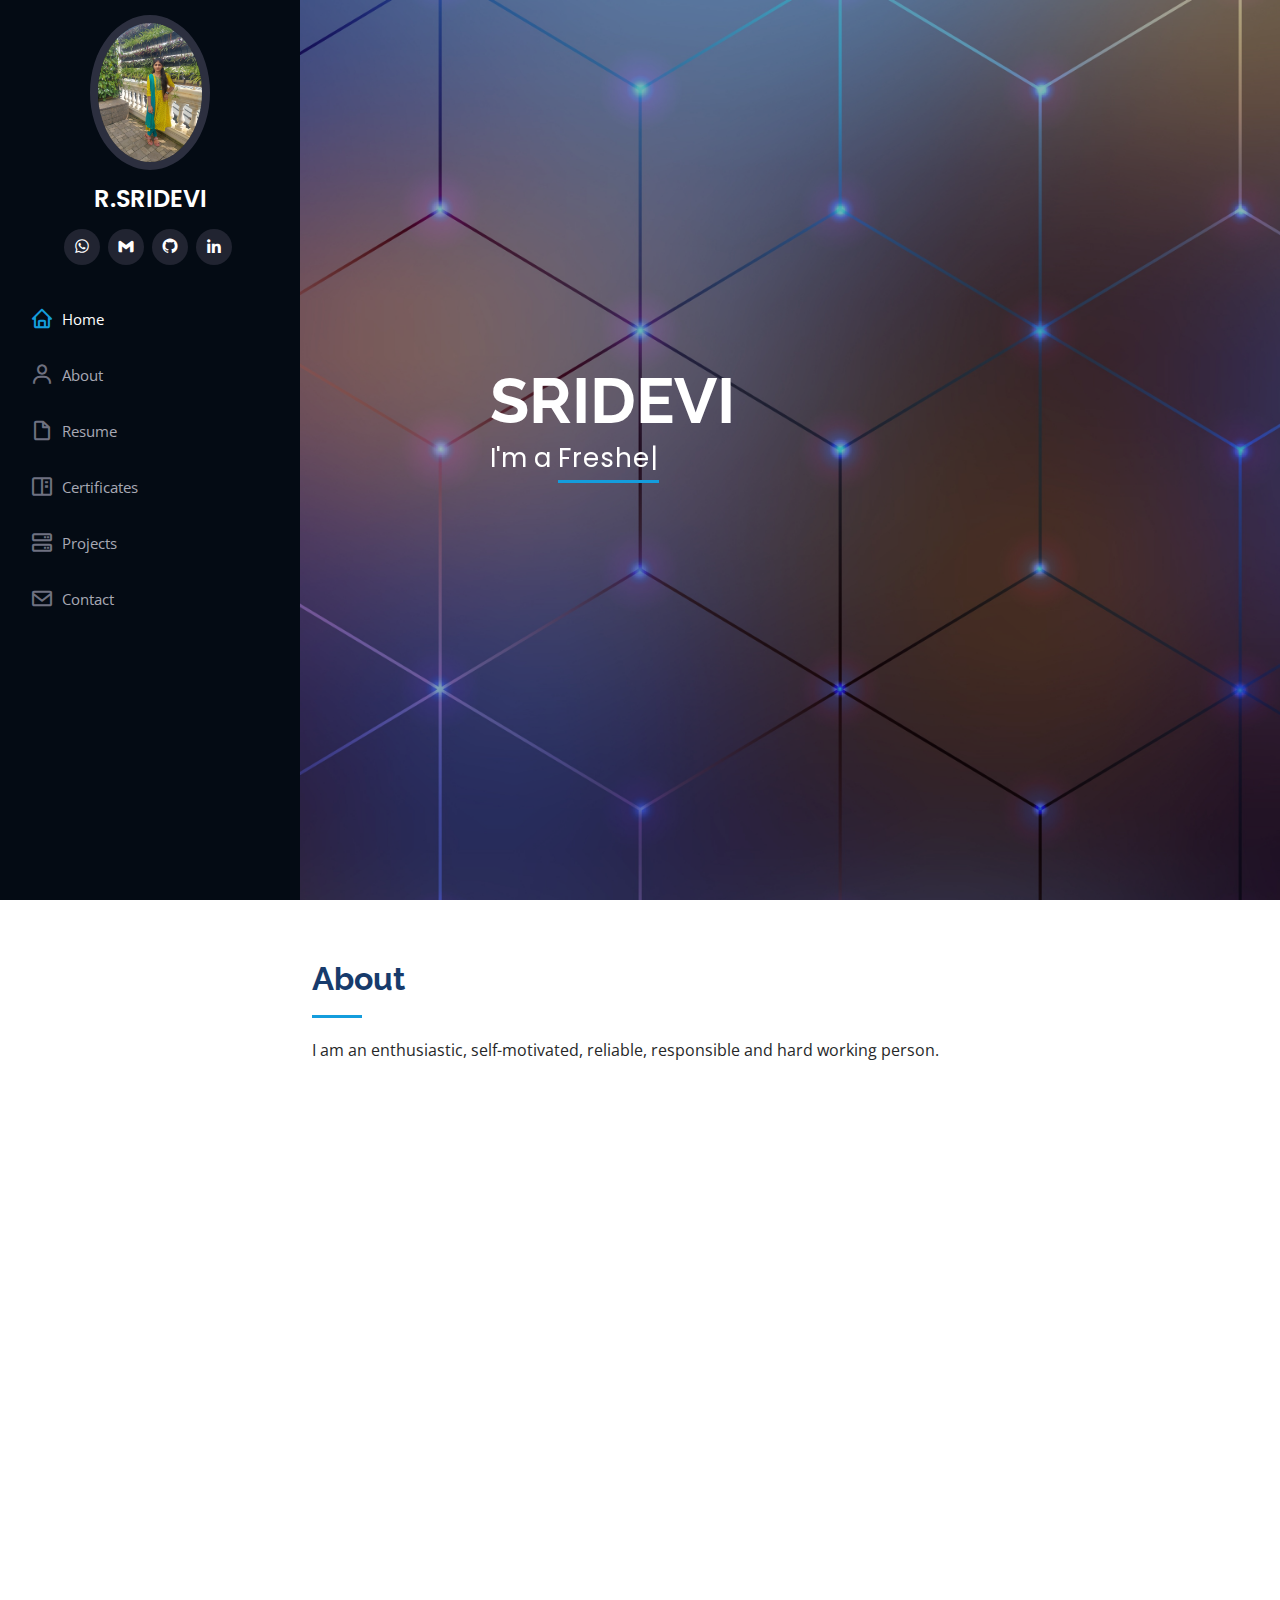
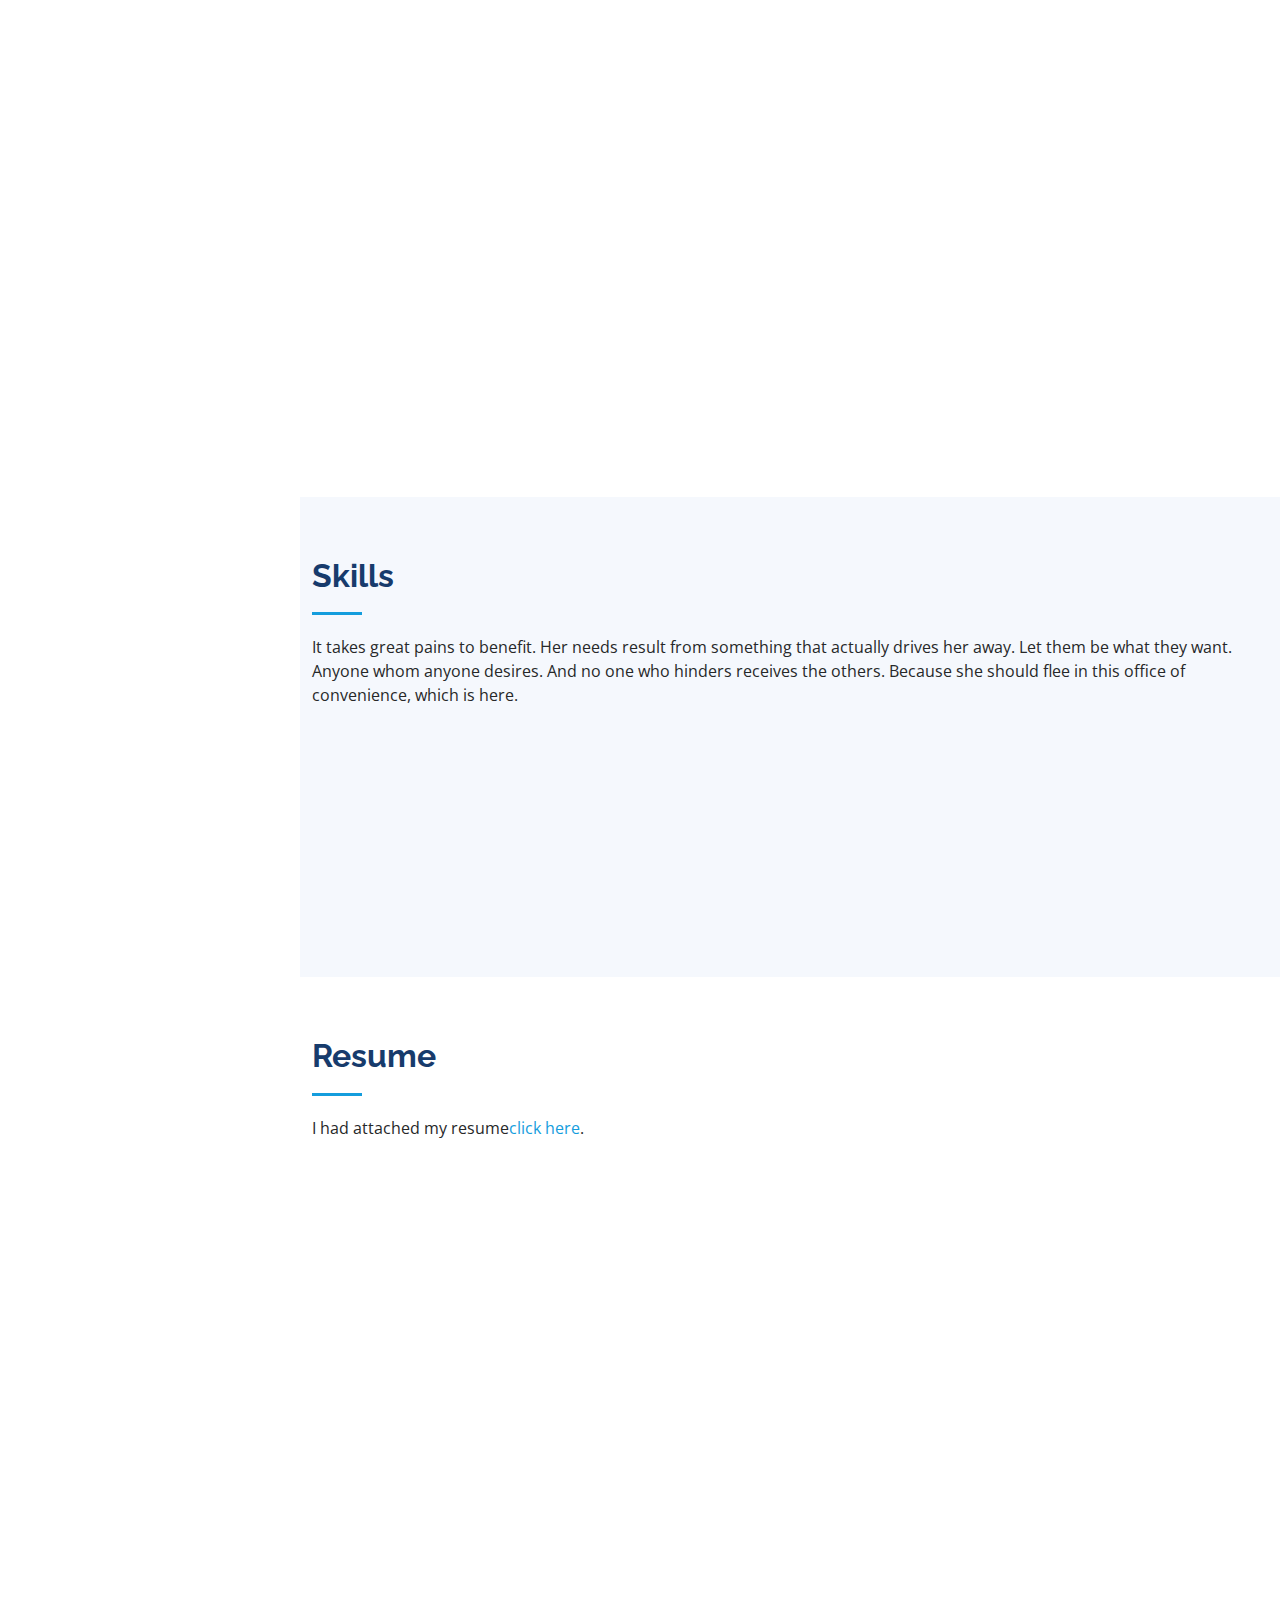
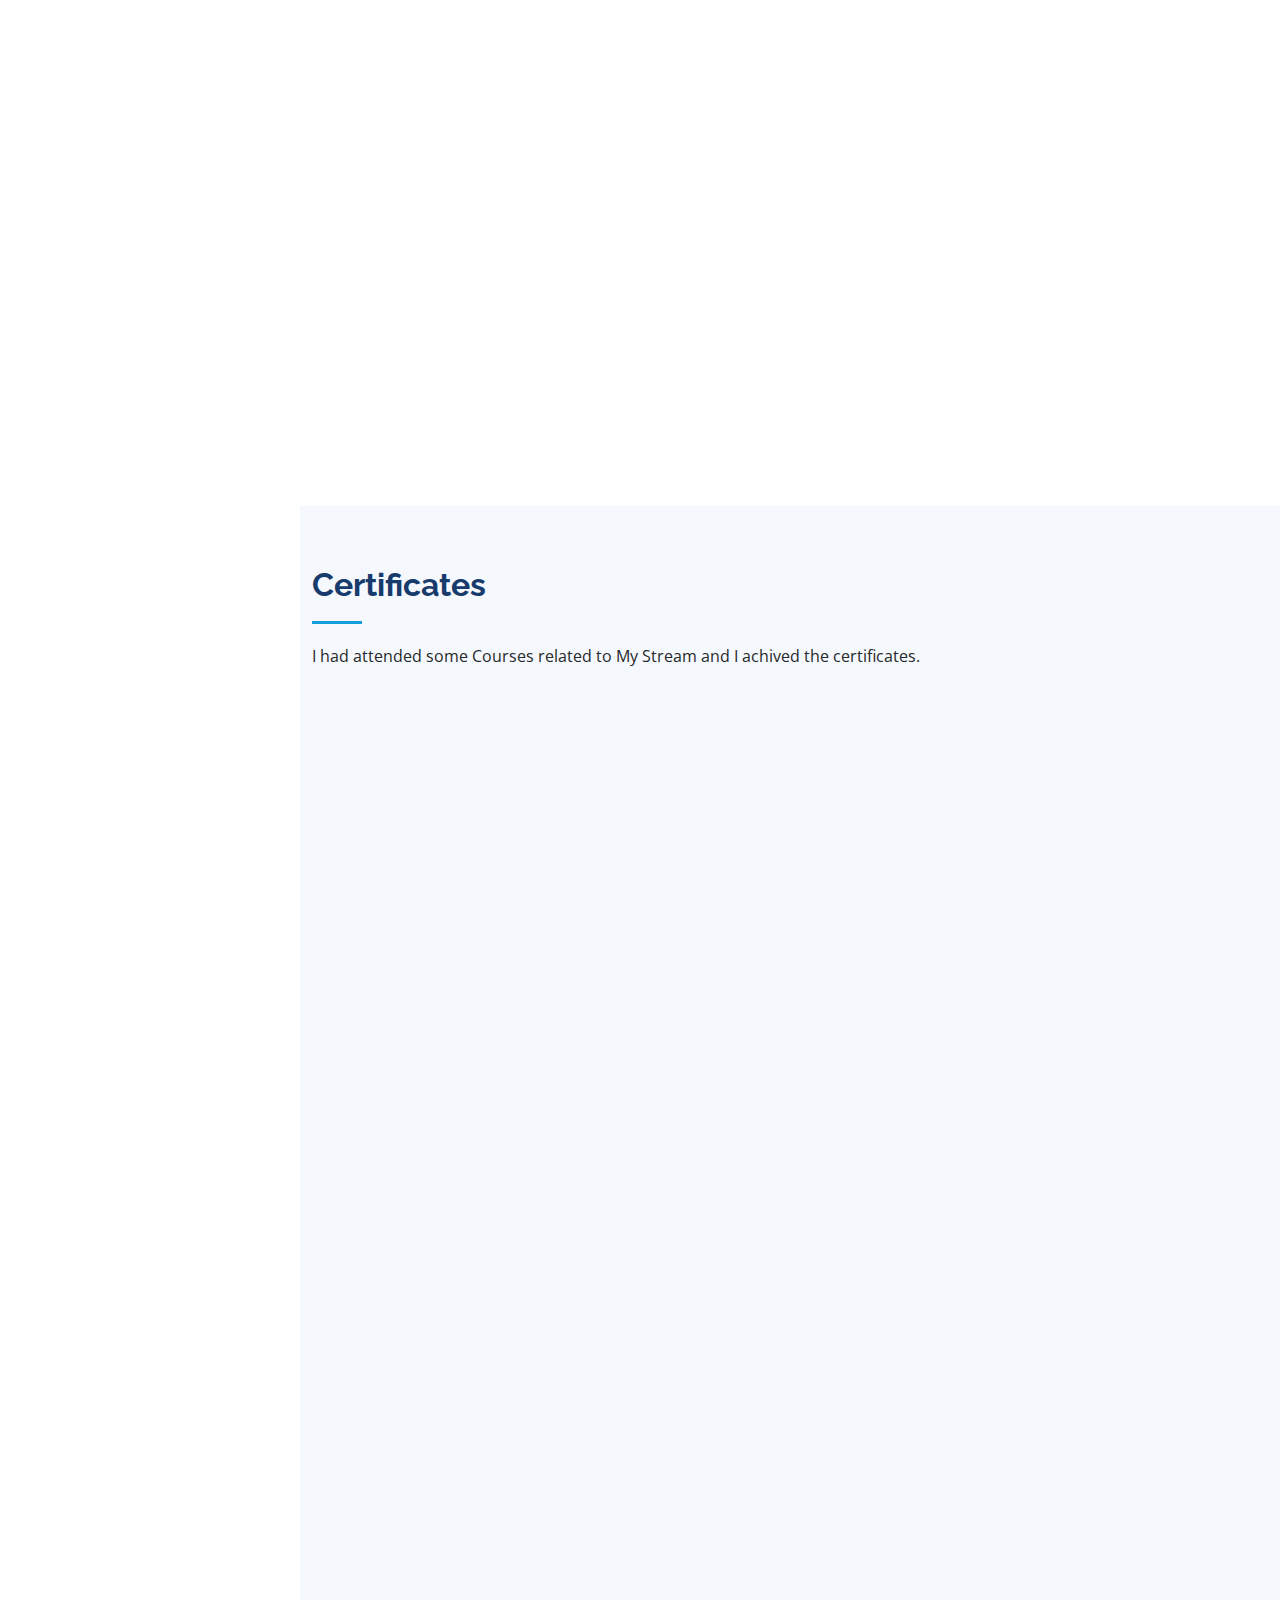
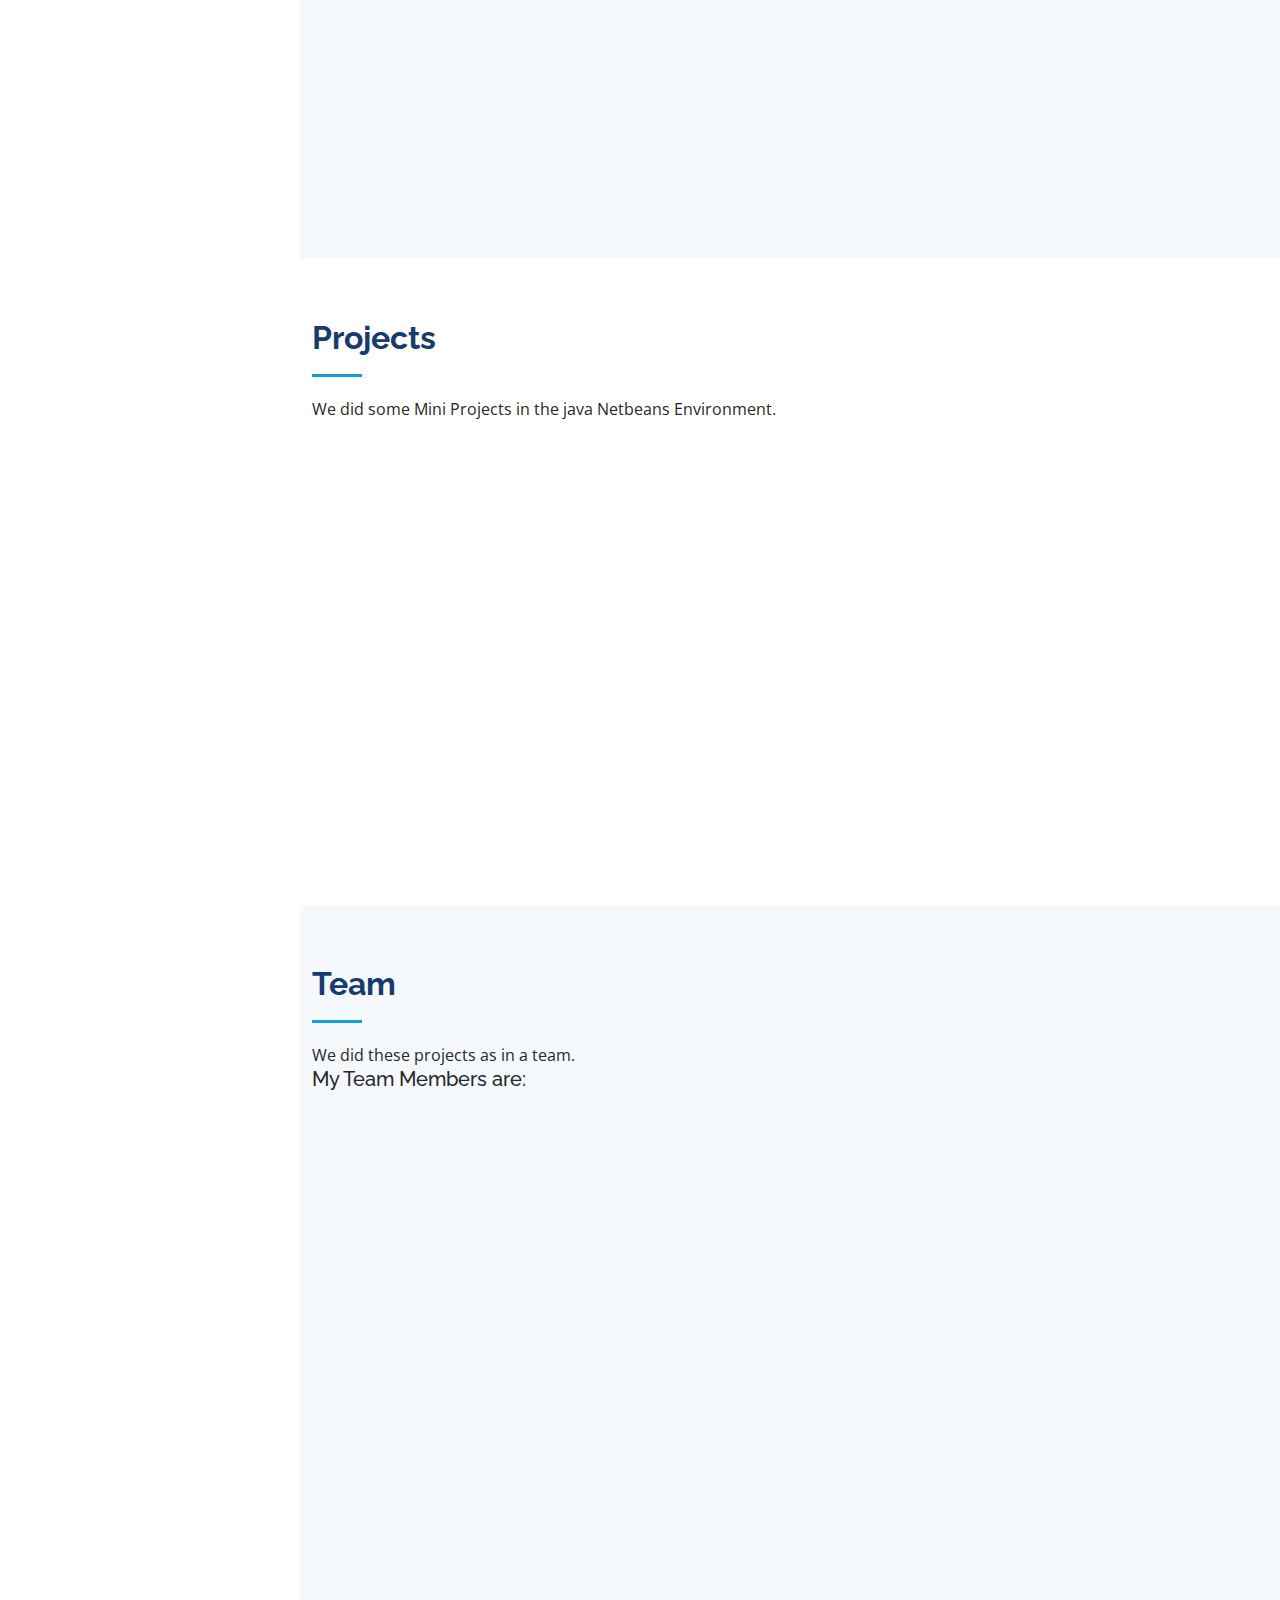
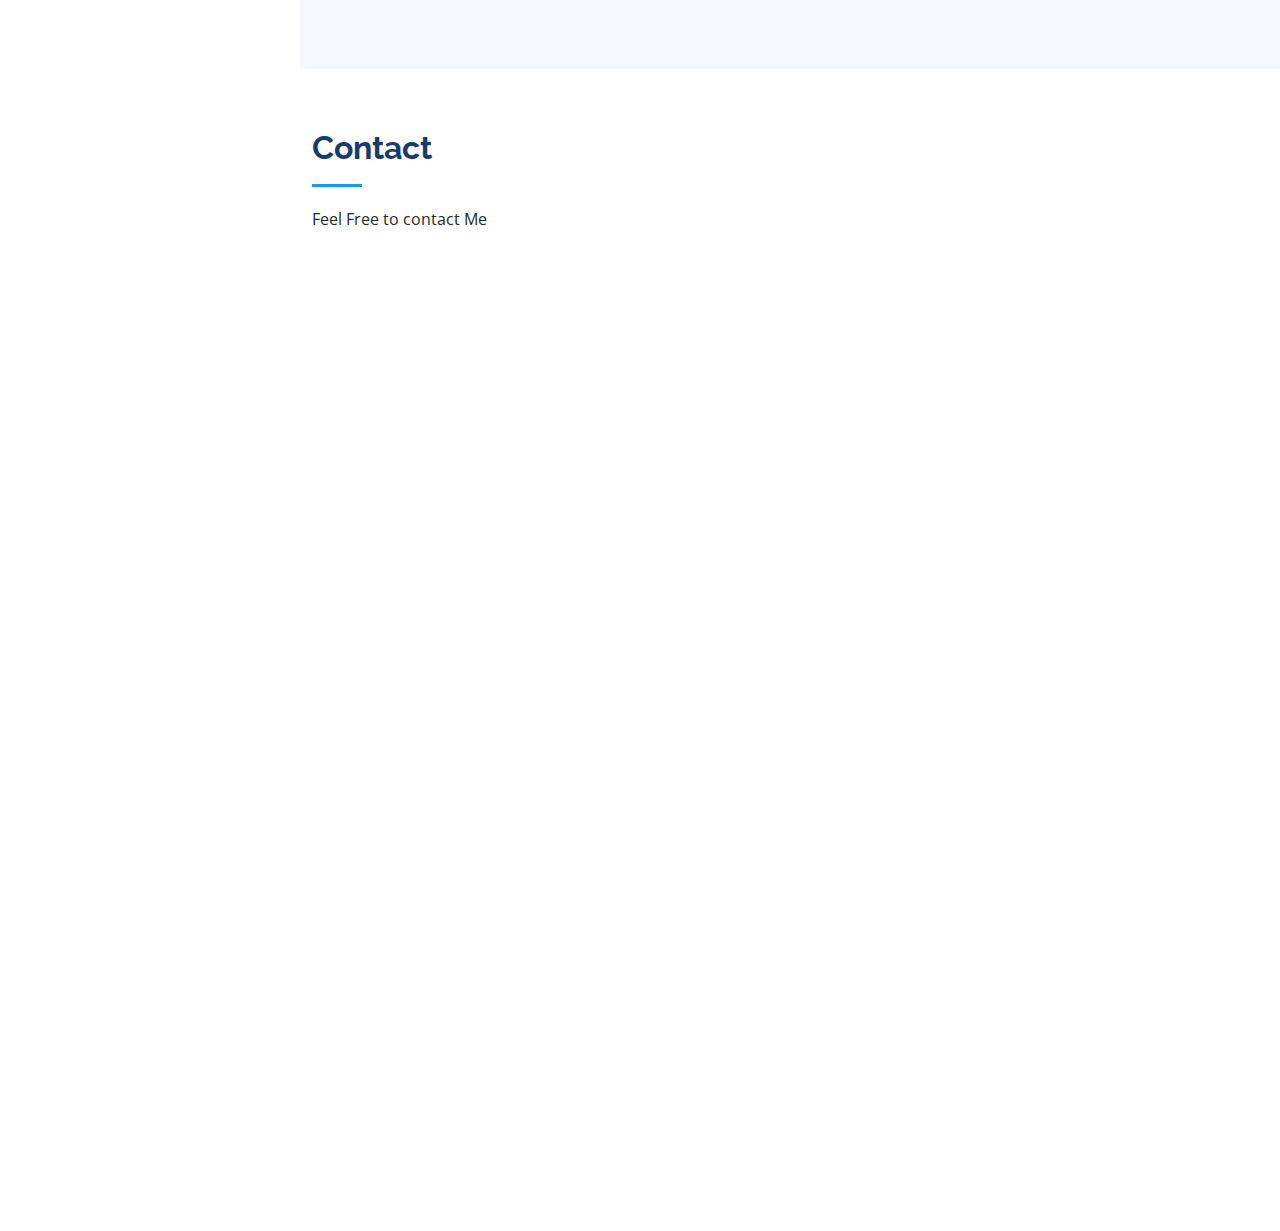
==== index.html @ 0162e62c "Update index.html" ====
<!DOCTYPE html>
<html lang="en">

<head>
  <meta charset="utf-8">
  <meta content="width=device-width, initial-scale=1.0" name="viewport">

  <title>My blog</title>
  <meta content="" name="description">
  <meta content="" name="keywords">

  <!-- Favicons -->
  <link href="img/favicon.jpg" rel="icon">
  <link href="img/apple-touch-icon.png" rel="apple-touch-icon">

  <!-- Google Fonts -->
  <link href="https://fonts.googleapis.com/css?family=Open+Sans:300,300i,400,400i,600,600i,700,700i|Raleway:300,300i,400,400i,500,500i,600,600i,700,700i|Poppins:300,300i,400,400i,500,500i,600,600i,700,700i" rel="stylesheet">

  <!-- Vendor CSS Files -->
  <link href="vendor/aos/aos.css" rel="stylesheet">
  <link href="vendor/bootstrap/css/bootstrap.min.css" rel="stylesheet">
  <link href="vendor/bootstrap-icons/bootstrap-icons.css" rel="stylesheet">
  <link href="vendor/boxicons/css/boxicons.min.css" rel="stylesheet">
  <link href="vendor/glightbox/css/glightbox.min.css" rel="stylesheet">
  <link href="vendor/swiper/swiper-bundle.min.css" rel="stylesheet">

  <!-- Template Main CSS File -->
  <link href="css/style.css" rel="stylesheet">

  <!-- =======================================================
  * Template Name: iPortfolio - v3.10.0
  * Template URL: https://bootstrapmade.com/iportfolio-bootstrap-portfolio-websites-template/
  * Author: BootstrapMade.com
  * License: https://bootstrapmade.com/license/
  ======================================================== -->
</head>

<body>

  <!-- ======= Mobile nav toggle button ======= -->
  <i class="bi bi-list mobile-nav-toggle d-xl-none"></i>

  <!-- ======= Header ======= -->
  <header id="header">
    <div class="d-flex flex-column">

      <div class="profile">
        <img src="img/IMG-20231014-WA0007.jpg" alt="" class="img-fluid rounded-circle">
        <h1 class="text-light"><a href="index.html">R.SRIDEVI</a></h1>
        <div class="social-links mt-3 text-center">
          <a href="https://wa.me/919597859318?text=helllo" class="facebook"><i class="bx bxl-whatsapp"></i></a>
          <a href="https://e-mailer.link/100194665637" class="instagram"><i class="bx bxl-gmail"></i></a>
          <a href="https://github.com/sridevi8502" class="google-plus"><i class="bx bxl-github"></i></a>
          <a href="https://www.linkedin.com/in/sri-devi-34580a1bb" class="linkedin"><i class="bx bxl-linkedin"></i></a>
        </div>
      </div>

      <nav id="navbar" class="nav-menu navbar">
        <ul>
          <li><a href="#hero" class="nav-link scrollto active"><i class="bx bx-home"></i> <span>Home</span></a></li>
          <li><a href="#about" class="nav-link scrollto"><i class="bx bx-user"></i> <span>About</span></a></li>
          <li><a href="#resume" class="nav-link scrollto"><i class="bx bx-file-blank"></i> <span>Resume</span></a></li>
          <li><a href="#portfolio" class="nav-link scrollto"><i class="bx bx-book-content"></i> <span>Certificates</span></a></li>
          <li><a href="#Projects" class="nav-link scrollto"><i class="bx bx-server"></i> <span>Projects</span></a></li>
          <li><a href="#contact" class="nav-link scrollto"><i class="bx bx-envelope"></i> <span>Contact</span></a></li>
        </ul>
      </nav><!-- .nav-menu -->
    </div>
  </header><!-- End Header -->

  <!-- ======= Hero Section ======= -->
  <section id="hero" class="d-flex flex-column justify-content-center align-items-center">
    <div class="hero-container" data-aos="fade-in">
      <h1>SRIDEVI</h1>
      <p>I'm a <span class="typed" data-typed-items =" Fresher"></span></p>
    </div>
  </section><!-- End Hero -->

  <main id="main">

    <!-- ======= About Section ======= -->
    <section id="about" class="about">
      <div class="container">

        <div class="section-title">
          <h2>About</h2>
          <p> I am an enthusiastic, self-motivated, reliable, responsible and hard working person.</p>
        </div>

        <div class="row">
          <div class="col-lg-4" data-aos="fade-right">
            <img src="img/IMG-20231014-WA0007.jpg" class="img-fluid" alt="">
          </div>
          <div class="col-lg-8 pt-4 pt-lg-0 content" data-aos="fade-left">
            <h3>This is Sridevi.</h3>
            <p class="fst-italic">
              My personal details:
            </p>
            <div class="row">
              <div class="col-lg-6">
                <ul>
                  <li><i class="bi bi-chevron-right"></i> <strong>Birthday:</strong> <span>8 May 2002</span></li>
                  <li><i class="bi bi-chevron-right"></i> <strong>Linked in:</strong> <span>https://www.linkedin.com/in/sri-devi-34580a1bb</span></li>
                  <li><i class="bi bi-chevron-right"></i> <strong>Phone:</strong> <span>+91 7904521878</span></li>
                  <li><i class="bi bi-chevron-right"></i> <strong>City:</strong> <span>Thirumangalam,Madurai</span></li>
                </ul>
              </div>
              <div class="col-lg-6">
                <ul>
                  <li><i class="bi bi-chevron-right"></i> <strong>Age:</strong> <span>20</span></li>
                  <li><i class="bi bi-chevron-right"></i> <strong>Degree:</strong> <span>B.tech IT</span></li>
                  <li><i class="bi bi-chevron-right"></i> <strong>Email:</strong> <span>rsridevi2002@gmail.com</span></li>
                  
                </ul>
              </div>
            </div>
          </div>
        </div>

      </div>
    </section><!-- End About Section -->

    <!-- ======= Facts Section ======= -->
    <section id="facts" class="facts">
      <div class="container">

      

        <div class="row no-gutters">

          
          <div class="col-lg-3 col-md-6 d-md-flex align-items-md-stretch" data-aos="fade-up" data-aos-delay="100">
            <div class="count-box">
              <i class="bi bi-journal-richtext"></i>
              <span data-purecounter-start="0" data-purecounter-end="4" data-purecounter-duration="1" class="purecounter"></span>
              <p><strong>Projects</strong> 
		We used Java swing concepts as front end and made database connection using jdbc driver by adding derbyclient jar file to the library folder in this application.</p>
            </div>
          </div>

          <div class="col-lg-3 col-md-6 d-md-flex align-items-md-stretch" data-aos="fade-up" data-aos-delay="200">
            <div class="count-box">
              <i class="bi bi-phone"></i>
              <span data-purecounter-start="0" data-purecounter-end="2" data-purecounter-duration="1" class="purecounter"></span>
              <p><strong>Webinars</strong> I had attended the national level webinar in online platform </p>
            </div>
          </div>

          <div class="col-lg-3 col-md-6 d-md-flex align-items-md-stretch" data-aos="fade-up" data-aos-delay="300">
            <div class="count-box">
              <i class="bi bi-laptop"></i>
              <span data-purecounter-start="0" data-purecounter-end="2" data-purecounter-duration="1" class="purecounter"></span>
              <p><strong>Internship</strong> I had attended two insternship in the Startup companies. </p>
            </div>
          </div>

 <div class="col-lg-3 col-md-6 d-md-flex align-items-md-stretch" data-aos="fade-up" data-aos-delay="300">
            <div class="count-box">
              <i class="bi bi-file"></i>
              <span data-purecounter-start="0" data-purecounter-end="2" data-purecounter-duration="1" class="purecounter"></span>
              <p><strong>value added cources</strong> I had attended two value added courses oon the basis of website development. </p>
            </div>
          </div>

        </div>

      </div>
    </section><!-- End Facts Section -->

    <!-- ======= Skills Section ======= -->
    <section id="skills" class="skills section-bg">
      <div class="container">

        <div class="section-title">
          <h2>Skills</h2>
          <p>It takes great pains to benefit. Her needs result from something that actually drives her away. Let them be what they want. Anyone whom anyone desires. And no one who hinders receives the others. Because she should flee in this office of convenience, which is here.</p>
        </div>

        <div class="row skills-content">

          <div class="col-lg-6" data-aos="fade-up">

            <div class="progress">
              <span class="skill">HTML <i class="val">85%</i></span>
              <div class="progress-bar-wrap">
                <div class="progress-bar" role="progressbar" aria-valuenow="100" aria-valuemin="0" aria-valuemax="100"></div>
              </div>
            </div>

            <div class="progress">
              <span class="skill">CSS <i class="val">80%</i></span>
              <div class="progress-bar-wrap">
                <div class="progress-bar" role="progressbar" aria-valuenow="90" aria-valuemin="0" aria-valuemax="100"></div>
              </div>
            </div>

            <div class="progress">
              <span class="skill">Java - OOPs <i class="val">75%</i></span>
              <div class="progress-bar-wrap">
                <div class="progress-bar" role="progressbar" aria-valuenow="75" aria-valuemin="0" aria-valuemax="100"></div>
              </div>
            </div>

          </div>

          <div class="col-lg-6" data-aos="fade-up" data-aos-delay="100">

            <div class="progress">
              <span class="skill">c <i class="val">75%</i></span>
              <div class="progress-bar-wrap">
                <div class="progress-bar" role="progressbar" aria-valuenow="80" aria-valuemin="0" aria-valuemax="100"></div>
              </div>
            </div>

            <div class="progress">
              <span class="skill">python <i class="val">80%</i></span>
              <div class="progress-bar-wrap">
                <div class="progress-bar" role="progressbar" aria-valuenow="90" aria-valuemin="0" aria-valuemax="100"></div>
              </div>
            </div>

            <div class="progress">
              <span class="skill">SQL <i class="val">80%</i></span>
              <div class="progress-bar-wrap">
                <div class="progress-bar" role="progressbar" aria-valuenow="55" aria-valuemin="0" aria-valuemax="100"></div>
              </div>
            </div>

          </div>

        </div>

      </div>
    </section><!-- End Skills Section -->

    <!-- ======= Resume Section ======= -->
    <section id="resume" class="resume">
      <div class="container">

        <div class="section-title">
          <h2>Resume</h2>
		<p>I had attached my resume<a href="">click here</a>.</p>
		
        </div>

        <div class="row">
          <div class="col-lg-6" data-aos="fade-up">
            <h3 class="resume-title">Summary</h3>
            <div class="resume-item pb-0">
              <h4>Sridevi</h4>
              <p><em>To enhance my professional skills,capabilities and knowledge in an organization which recognizes the value of hard work and trusts me with responsibilites and challenges.</em></p>
              <ul>
                <li>Thirumangalam,Madurai</li>
                <li>(91) 7904521878</li>
                <li>rsridevi2002@gmail.com</li>
              </ul>
            </div>

            <h3 class="resume-title">Education</h3>
            <div class="resume-item">
              <h4> Bachelor of Technology; Information Technology</h4>
              <h5>2020 - 2024</h5>
              <p><em>Kamaraj College of Engineering and Technology,Near Virudhunagar,Madurai.</em></p>
              <p>CGPA:9.01</p>
            </div>
          
   	  <div class="resume-item">
              <h4> HSC; Biology-Maths</h4>
              <h5>2019 - 2020</h5>
              <p><em>St.Francis.Matriculation.Higher.Secondary.School,Thirumangalam,Madurai.</em></p>
              <p>Scored:65%</p>
            </div>
 	<div class="resume-item">
              <h4> SSLC</h4>
              <h5>2017 - 2018</h5>
              <p><em>St.Francis.Matriculation.Higher.Secondary.School,Thirumangalam,Madurai.</em></p>
              <p>Scored:94%</p>
            </div>
          </div>
          </div>
        </div>

      </div>
    </section><!-- End Resume Section -->

    <!-- ======= Portfolio Section ======= -->
    <section id="portfolio" class="portfolio section-bg">
      <div class="container">

        <div class="section-title">
          <h2>Certificates</h2>
          <p>I had attended some Courses related to My Stream and I achived the certificates. </p>
        </div>

        <div class="row" data-aos="fade-up">
          <div class="col-lg-12 d-flex justify-content-center">
            <ul id="portfolio-flters">
              <li data-filter="*" class="filter-active">All</li>
              <li data-filter=".filter-app">Course</li>
              <li data-filter=".filter-card">Workshop</li>
              <li data-filter=".filter-web">Ebox</li>
            </ul>
          </div>
        </div>

        <div class="row portfolio-container" data-aos="fade-up" data-aos-delay="100">

          <div class="col-lg-4 col-md-6 portfolio-item filter-app">
            <div class="portfolio-wrap">
              <img src="img/portfolio/portfolio-1.jpg" class="img-fluid" alt="">
              <div class="portfolio-links">
                <a href="img/portfolio/portfolio-1.jpg" data-gallery="portfolioGallery" class="portfolio-lightbox" title="App 1"><i class="bx bx-plus"></i></a>
                <a href="portfolio-details.html" title="More Details"><i class="bx bx-link"></i></a>
              </div>
            </div>
          </div>

          <div class="col-lg-4 col-md-6 portfolio-item filter-web">
            <div class="portfolio-wrap">
              <img src="img/portfolio/portfolio-2.jpg" class="img-fluid" alt="">
              <div class="portfolio-links">
                <a href="img/portfolio/portfolio-2.jpg" data-gallery="portfolioGallery" class="portfolio-lightbox" title="Web 3"><i class="bx bx-plus"></i></a>
                <a href="portfolio-details.html" title="More Details"><i class="bx bx-link"></i></a>
              </div>
            </div>
          </div>

          <div class="col-lg-4 col-md-6 portfolio-item filter-app">
            <div class="portfolio-wrap">
              <img src="img/portfolio/portfolio-3.jpg" class="img-fluid" alt="">
              <div class="portfolio-links">
                <a href="img/portfolio/portfolio-3.jpg" data-gallery="portfolioGallery" class="portfolio-lightbox" title="App 2"><i class="bx bx-plus"></i></a>
                <a href="portfolio-details.html" title="More Details"><i class="bx bx-link"></i></a>
              </div>
            </div>
          </div>

          <div class="col-lg-4 col-md-6 portfolio-item filter-card">
            <div class="portfolio-wrap">
              <img src="img/portfolio/portfolio-4.jpg" class="img-fluid" alt="">
              <div class="portfolio-links">
                <a href="img/portfolio/portfolio-4.jpg" data-gallery="portfolioGallery" class="portfolio-lightbox" title="Card 2"><i class="bx bx-plus"></i></a>
                <a href="portfolio-details.html" title="More Details"><i class="bx bx-link"></i></a>
              </div>
            </div>
          </div>

          <div class="col-lg-4 col-md-6 portfolio-item filter-web">
            <div class="portfolio-wrap">
              <img src="img/portfolio/portfolio-5.jpg" class="img-fluid" alt="">
              <div class="portfolio-links">
                <a href="img/portfolio/portfolio-5.jpg" data-gallery="portfolioGallery" class="portfolio-lightbox" title="Web 2"><i class="bx bx-plus"></i></a>
                <a href="portfolio-details.html" title="More Details"><i class="bx bx-link"></i></a>
              </div>
            </div>
          </div>

          <div class="col-lg-4 col-md-6 portfolio-item filter-app">
            <div class="portfolio-wrap">
              <img src="img/portfolio/portfolio-6.jpg" class="img-fluid" alt="">
              <div class="portfolio-links">
                <a href="img/portfolio/portfolio-6.jpg" data-gallery="portfolioGallery" class="portfolio-lightbox" title="App 3"><i class="bx bx-plus"></i></a>
                <a href="portfolio-details.html" title="More Details"><i class="bx bx-link"></i></a>
              </div>
            </div>
          </div>

          <div class="col-lg-4 col-md-6 portfolio-item filter-card">
            <div class="portfolio-wrap">
              <img src="img/portfolio/portfolio-7.jpg" class="img-fluid" alt="">
              <div class="portfolio-links">
                <a href="img/portfolio/portfolio-7.jpg" data-gallery="portfolioGallery" class="portfolio-lightbox" title="Card 1"><i class="bx bx-plus"></i></a>
                <a href="portfolio-details.html" title="More Details"><i class="bx bx-link"></i></a>
              </div>
            </div>
          </div>

          <div class="col-lg-4 col-md-6 portfolio-item filter-card">
            <div class="portfolio-wrap">
              <img src="img/portfolio/portfolio-8.jpg" class="img-fluid" alt="">
              <div class="portfolio-links">
                <a href="img/portfolio/portfolio-8.jpg" data-gallery="portfolioGallery" class="portfolio-lightbox" title="Card 3"><i class="bx bx-plus"></i></a>
                <a href="portfolio-details.html" title="More Details"><i class="bx bx-link"></i></a>
              </div>
            </div>
          </div>

          <div class="col-lg-4 col-md-6 portfolio-item filter-web">
            <div class="portfolio-wrap">
              <img src="img/portfolio/portfolio-9.jpg" class="img-fluid" alt="">
              <div class="portfolio-links">
                <a href="img/portfolio/portfolio-9.jpg" data-gallery="portfolioGallery" class="portfolio-lightbox" title="Web 3"><i class="bx bx-plus"></i></a>
                <a href="portfolio-details.html" title="More Details"><i class="bx bx-link"></i></a>
              </div>
            </div>
          </div>


          <div class="col-lg-4 col-md-6 portfolio-item filter-app">
            <div class="portfolio-wrap">
              <img src="img/portfolio/portfolio-10.png" class="img-fluid" alt="">
              <div class="portfolio-links">
                <a href="img/portfolio/portfolio-4.jpg" data-gallery="portfolioGallery" class="portfolio-lightbox" title="Card 2"><i class="bx bx-plus"></i></a>
                <a href="portfolio-details.html" title="More Details"><i class="bx bx-link"></i></a>
              </div>
            </div>
          </div>

   <div class="col-lg-4 col-md-6 portfolio-item filter-app">
            <div class="portfolio-wrap">
              <img src="img/portfolio/portfolio-11.jpg" class="img-fluid" alt="">
              <div class="portfolio-links">
                <a href="img/portfolio/portfolio-4.jpg" data-gallery="portfolioGallery" class="portfolio-lightbox" title="Card 2"><i class="bx bx-plus"></i></a>
                <a href="portfolio-details.html" title="More Details"><i class="bx bx-link"></i></a>
              </div>
            </div>
          </div>

   <div class="col-lg-4 col-md-6 portfolio-item filter-app">
            <div class="portfolio-wrap">
              <img src="img/portfolio/portfolio-12.jpg" class="img-fluid" alt="">
              <div class="portfolio-links">
                <a href="img/portfolio/portfolio-4.jpg" data-gallery="portfolioGallery" class="portfolio-lightbox" title="Card 2"><i class="bx bx-plus"></i></a>
                <a href="portfolio-details.html" title="More Details"><i class="bx bx-link"></i></a>
              </div>
            </div>
          </div>

        </div>

      </div>
    </section><!-- End Portfolio Section -->

    <!-- ======= Projects Section ======= -->
    <section id="Projects" class="Projects">
      <div class="container">

        <div class="section-title">
          <h2>Projects</h2>
          <p>We did some Mini Projects in the java Netbeans Environment.</p>
        </div>

        <div class="row">
          <div class="col-lg-4 col-md-6 icon-box" data-aos="fade-up">
            <div class="icon"><i class="bi bi-shop
"></i></div>
            <h4 class="title"><a href="">Boutique(online shopping)</a></h4>
            <p class="description">This Project is developed by using Java Swing concepts.Database connection is made using jdbc driver by adding derbyclient jar file to the library folder and the main objective of this project is to purchase clothes from the botique through  online.</p>
          </div>
          <div class="col-lg-4 col-md-6 icon-box" data-aos="fade-up" data-aos-delay="100">
            <div class="icon"><i class="bi bi-laptop"></i></div>
            <h4 class="title"><a href="">Employee Management System Using Java Servlet</a></h4>
            <p class="description">We have made the CRUD Operations in this application which is purely based upon servlet concepts.</p>
          </div>
          <div class="col-lg-4 col-md-6 icon-box" data-aos="fade-up" data-aos-delay="200">
            <div class="icon"><i class="bi bi-laptop"></i></div>
            <h4 class="title"><a href="">E-Book Management System</a></h4>
            <p class="description">We used Java swing concept in this application for the front end and made database connection using jdbc driver by adding derbyclient jar file to the library folder.</p>
          </div>
          <div class="col-lg-4 col-md-6 icon-box" data-aos="fade-up" data-aos-delay="300">
            <div class="icon"><i class="bi bi-joystick"></i></div>
            <h4 class="title"><a href="">Snake game</a></h4>
            <p class="description">We used Java Swing concepts in this application for the front end and animated the game.</p>
          </div>
       
        </div>

      </div>
    </section><!-- End Projects Section -->

    <!-- ======= Testimonials Section ======= -->
    <section id="testimonials" class="testimonials section-bg">
      <div class="container">

        <div class="section-title">
          <h2>Team</h2>
          <p>We did these projects as in a team.</p>
	<h5>My Team Members are:</h5>
        </div>

        <div class="testimonials-slider swiper" data-aos="fade-up" data-aos-delay="100">
          <div class="swiper-wrapper">

            <div class="swiper-slide">
              <div class="testimonial-item" data-aos="fade-up">
              

  
              <p>
                  <i class="bx bxs-quote-alt-left quote-icon-left"></i>
                 She devloped the projects by the idea given by their team mades as requirements.She used the Java netbeans jdk Environment for the development.
                  <i class="bx bxs-quote-alt-right quote-icon-right"></i>
                </p>
                <img src="img/testimonials/testimonials-1.jpg" class="testimonial-img" alt="">
                <h3>Sridevi</h3>
                <h4>Developer</h4>
              </div>
            </div><!-- End testimonial item -->

            <div class="swiper-slide">
              <div class="testimonial-item" data-aos="fade-up" data-aos-delay="100">
                <p>
                  <i class="bx bxs-quote-alt-left quote-icon-left"></i>
                  She organized the project and made slight changes in the project.
                  <i class="bx bxs-quote-alt-right quote-icon-right"></i>
                </p>
                <img src="img/testimonials/testimonials-2.jpg" class="testimonial-img" alt="">
                <h3>Shri Shivane</h3>
                <h4>Organizer</h4>
              </div>
            </div><!-- End testimonial item -->

            <div class="swiper-slide">
              <div class="testimonial-item" data-aos="fade-up" data-aos-delay="200">
                <p>
                  <i class="bx bxs-quote-alt-left quote-icon-left"></i>
              She gave the idea to develop our projects and she collect information which will be more useful in future.
                  <i class="bx bxs-quote-alt-right quote-icon-right"></i>
                </p>
                <img src="img/testimonials/testimonials-3.jpg" class="testimonial-img" alt="">
                <h3>Vidhusha Sri</h3>
                <h4>Designer</h4>
              </div>
            </div><!-- End testimonial item -->

          

      </div>
    </section><!-- End Testimonials Section -->

    <!-- ======= Contact Section ======= -->
    <section id="contact" class="contact">
      <div class="container">

        <div class="section-title">
          <h2>Contact</h2>
          <p>Feel Free to contact Me</p>
        </div>

        <div class="row" data-aos="fade-in">

          <div class="col-lg-5 d-flex align-items-stretch">
            <div class="info">
              <div class="address">
                <i class="bi bi-geo-alt"></i>
                <h4>Location:</h4>
                <p>4/257,Salai amman nagar,Kappalur tolgate,Thirumangalam.625008.</p>
              </div>

              <div class="email">
                <i class="bi bi-envelope"></i>
                <h4>Email:</h4>
                <p>rsridevi2002@gmail.com</p>
              </div>

              <div class="phone">
                <i class="bi bi-phone"></i>
                <h4>Call:</h4>
                <p>+91 7904521878</p>
		  <p>+91 9597859318</p>
              </div>
              <div>
            <iframe src="https://www.google.com/maps/embed?pb=!1m18!1m12!1m3!1d31448.59083488548!2d78.00174050733735!3d9.844164427542642!2m3!1f0!2f0!3f0!3m2!1i1024!2i768!4f13.1!3m3!1m2!1s0x3b00d3621401de31%3A0xb585af9419b4e010!2sToll%20plaza!5e0!3m2!1sen!2sin!4v1673068199608!5m2!1sen!2sin" width="600" height="450" style="border:0;" allowfullscreen="" loading="lazy" referrerpolicy="no-referrer-when-downgrade"></iframe>
          </div>

          </div>

          <div class="col-lg-7 mt-5 mt-lg-0 d-flex align-items-stretch">
            <form action="forms/contact.php" method="post" role="form" class="php-email-form">
              <div class="row">
                <div class="form-group col-md-6">
                  <label for="name">Your Name</label>
                  <input type="text" name="name" class="form-control" id="name" required>
                </div>
                <div class="form-group col-md-6">
                  <label for="name">Your Email</label>
                  <input type="email" class="form-control" name="email" id="email" required>
                </div>
              </div>
              <div class="form-group">
                <label for="name">Subject</label>
                <input type="text" class="form-control" name="subject" id="subject" required>
              </div>
              <div class="form-group">
                <label for="name">Message</label>
                <textarea class="form-control" name="message" rows="10" required></textarea>
              </div>
              <div class="my-3">
                <div class="loading">Loading</div>
                <div class="error-message"></div>
                <div class="sent-message">Your message has been sent. Thank you!</div>
              </div>
              <div class="text-center"><button type="submit">Send Message</button></div>
            </form>
          </div>

        </div>

      </div>
    </section><!-- End Contact Section -->

  </main><!-- End #main -->

   <!-- ======= Footer ======= -->
  <footer id="footer">
   
  </footer><!-- End  Footer -->

  <a href="#" class="back-to-top d-flex align-items-center justify-content-center"><i class="bi bi-arrow-up-short"></i></a>

  <!-- Vendor JS Files -->
  <script src="vendor/purecounter/purecounter_vanilla.js"></script>
  <script src="vendor/aos/aos.js"></script>
  <script src="vendor/bootstrap/js/bootstrap.bundle.min.js"></script>
  <script src="vendor/glightbox/js/glightbox.min.js"></script>
  <script src="vendor/isotope-layout/isotope.pkgd.min.js"></script>
  <script src="vendor/swiper/swiper-bundle.min.js"></script>
  <script src="vendor/typed.js/typed.min.js"></script>
  <script src="vendor/waypoints/noframework.waypoints.js"></script>
  <script src="vendor/php-email-form/validate.js"></script>

  <!-- Template Main JS File -->
  <script src="js/main.js"></script>

</body>

</html>
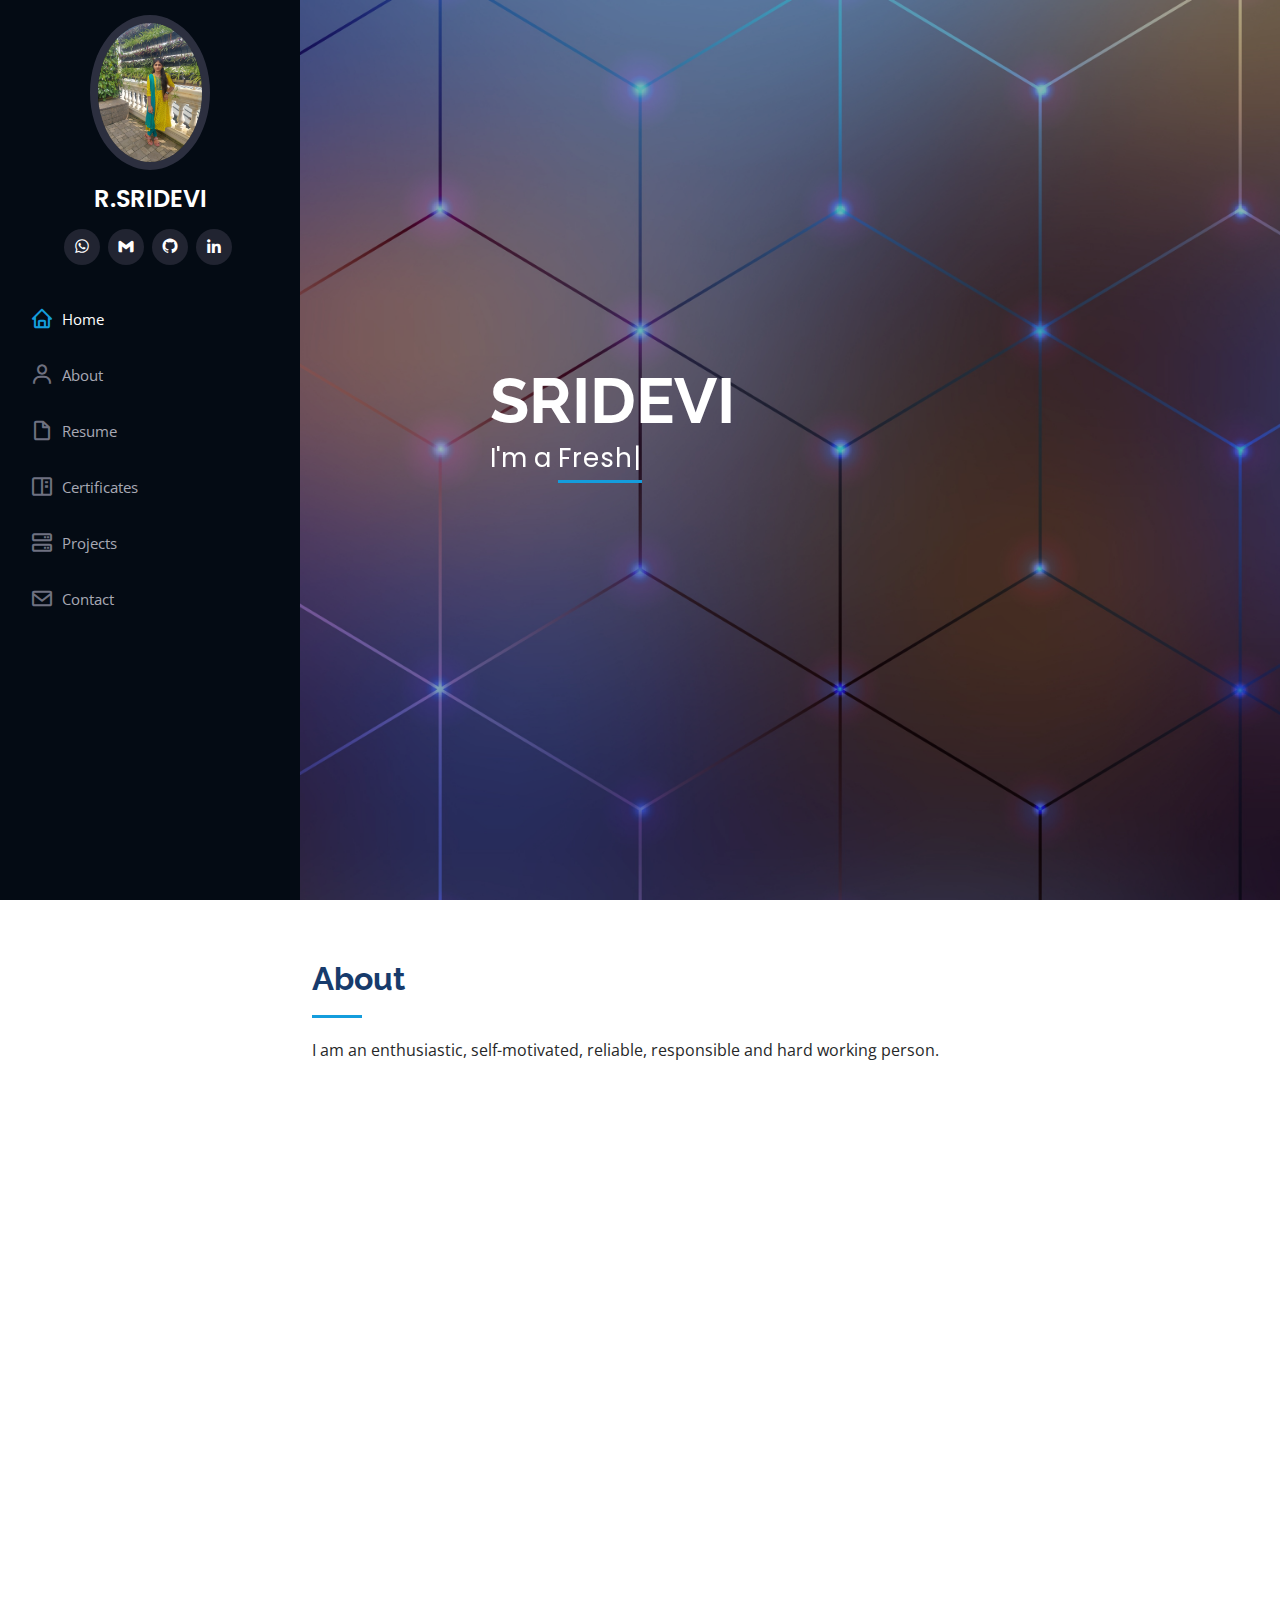
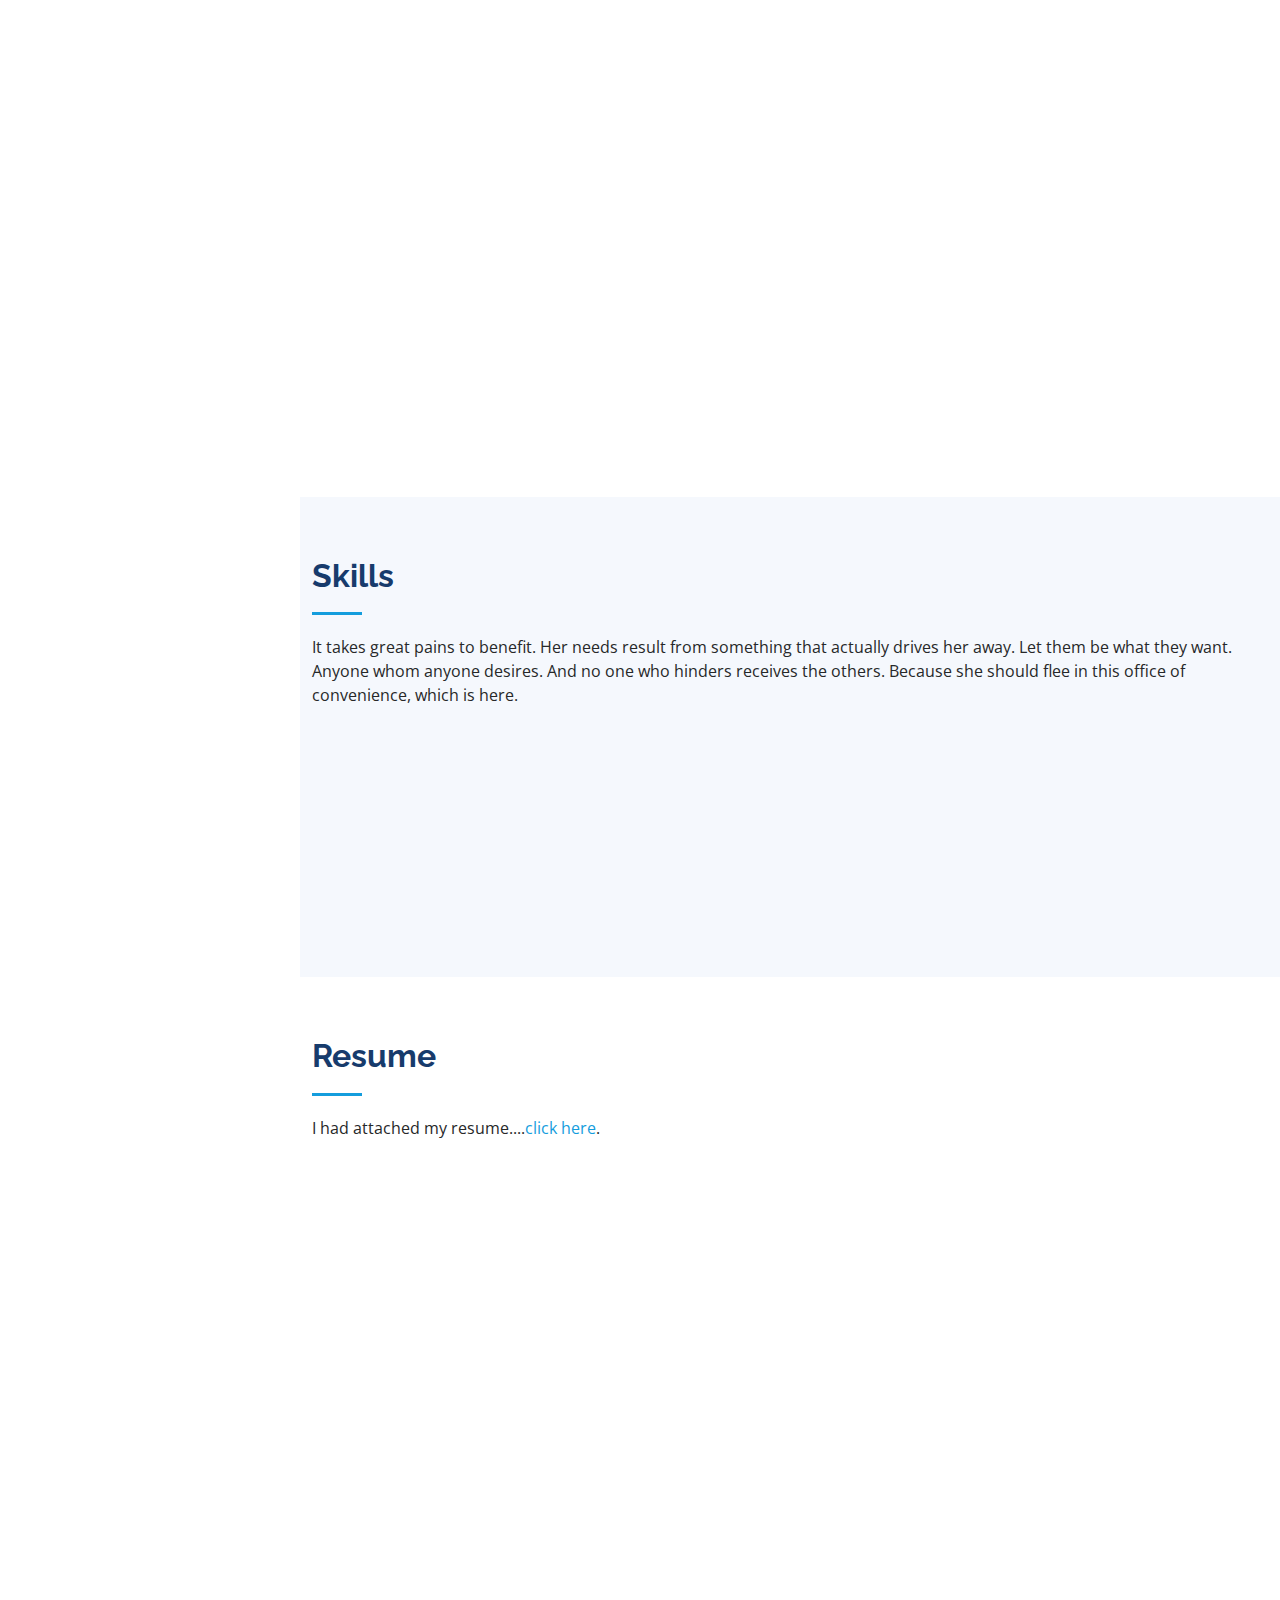
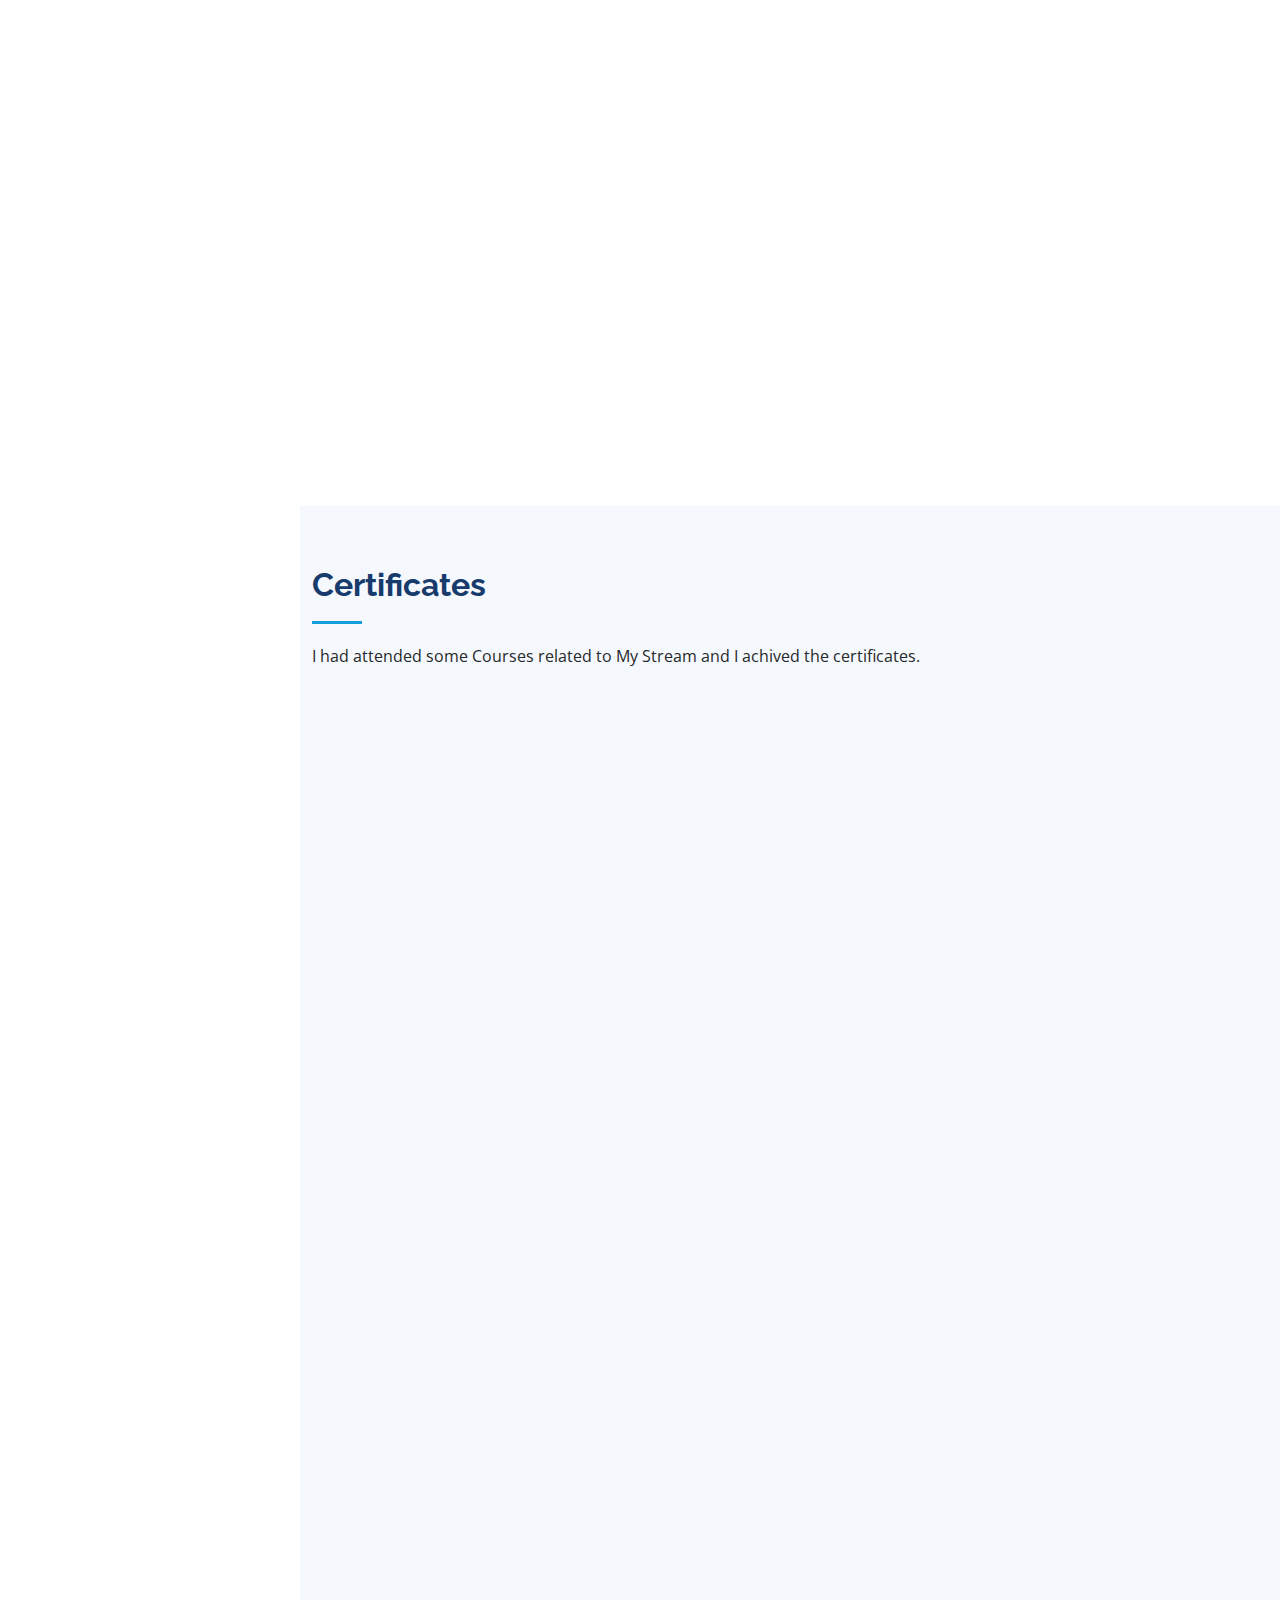
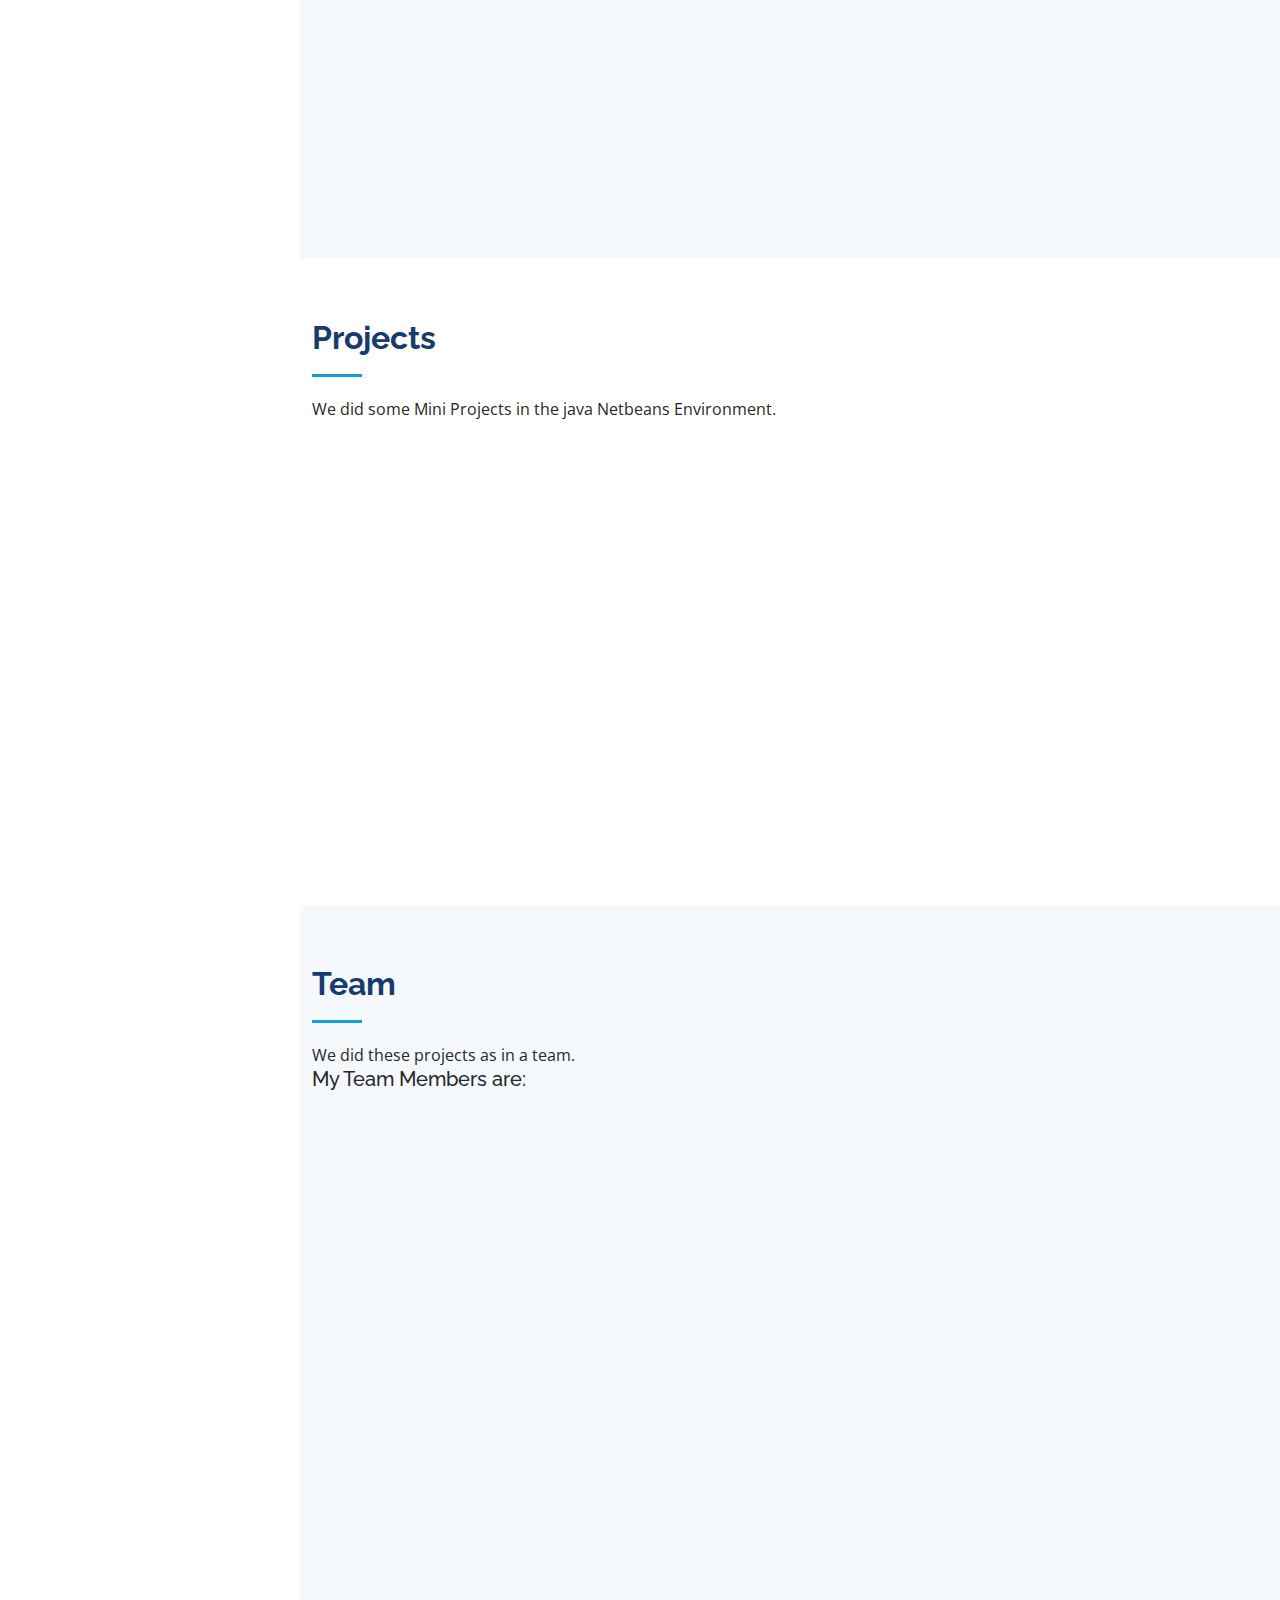
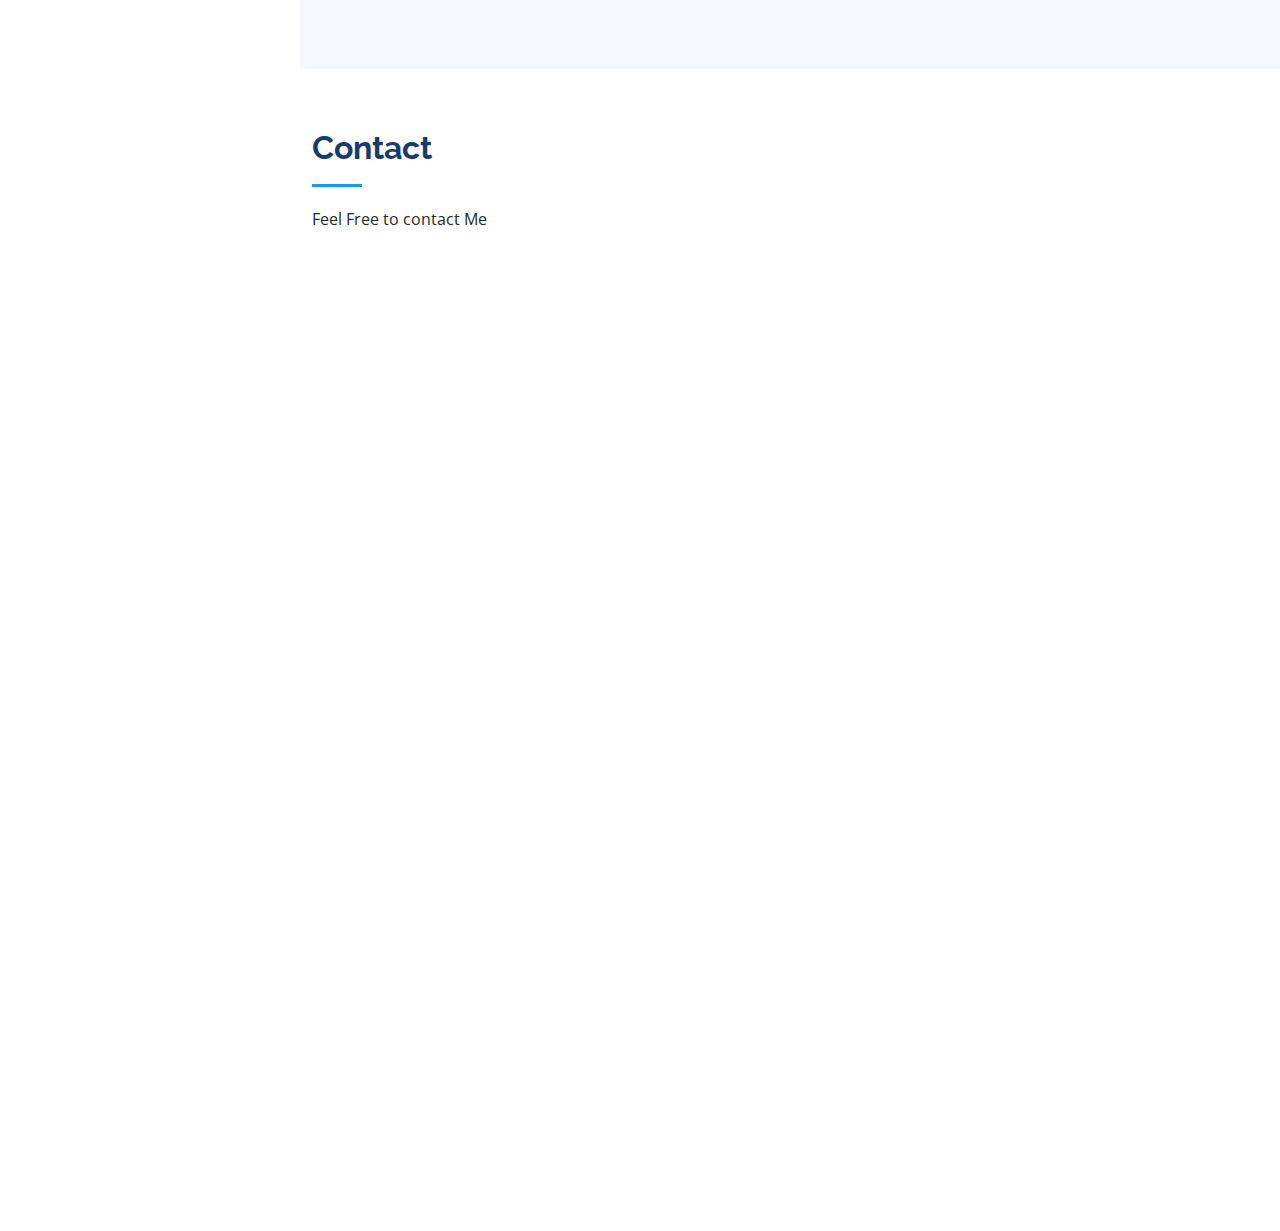
==== commit c5ce8e17: "Update index.html" ====
--- a/index.html
+++ b/index.html
@@ -239,7 +239,7 @@
 
         <div class="section-title">
           <h2>Resume</h2>
-		<p>I had attached my resume<a href="">click here</a>.</p>
+		<p>I had attached my resume....<a href="img/sridevi_resume.pdf">click here</a>.</p>
 		
         </div>
 
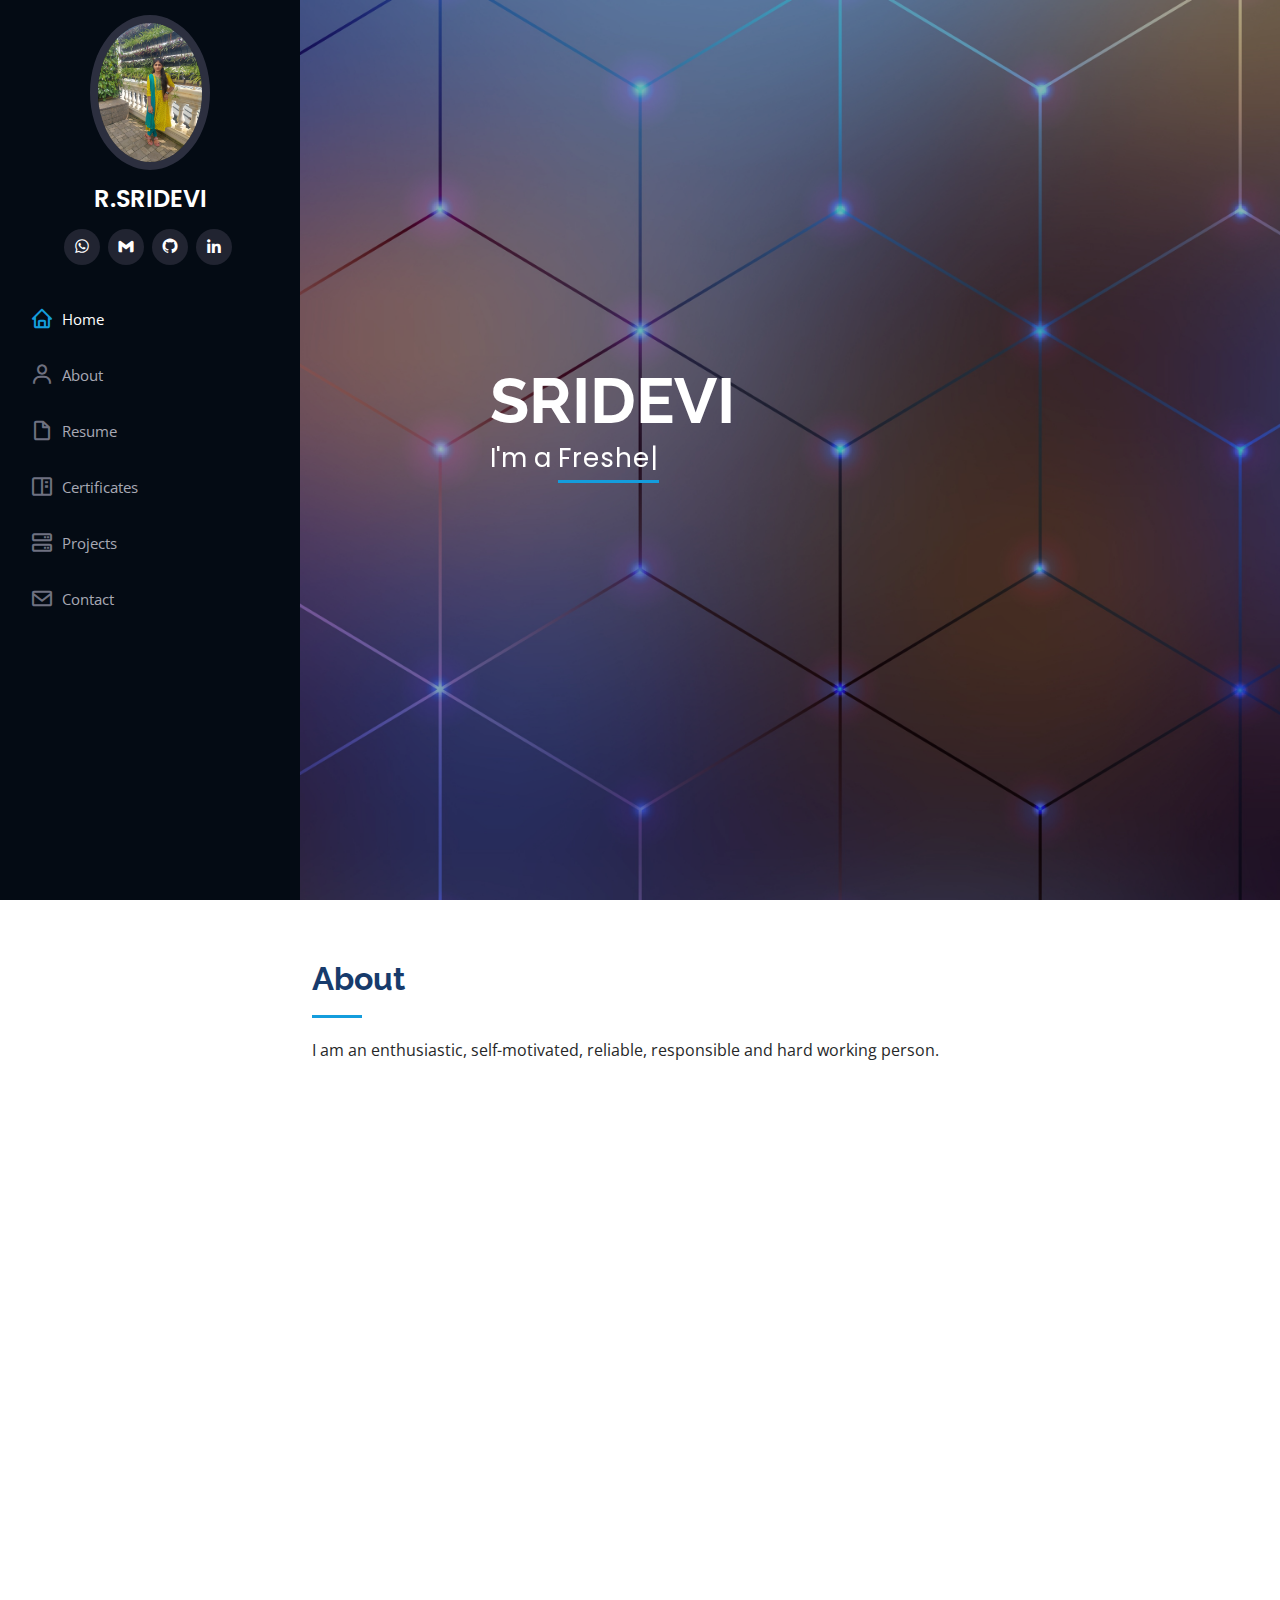
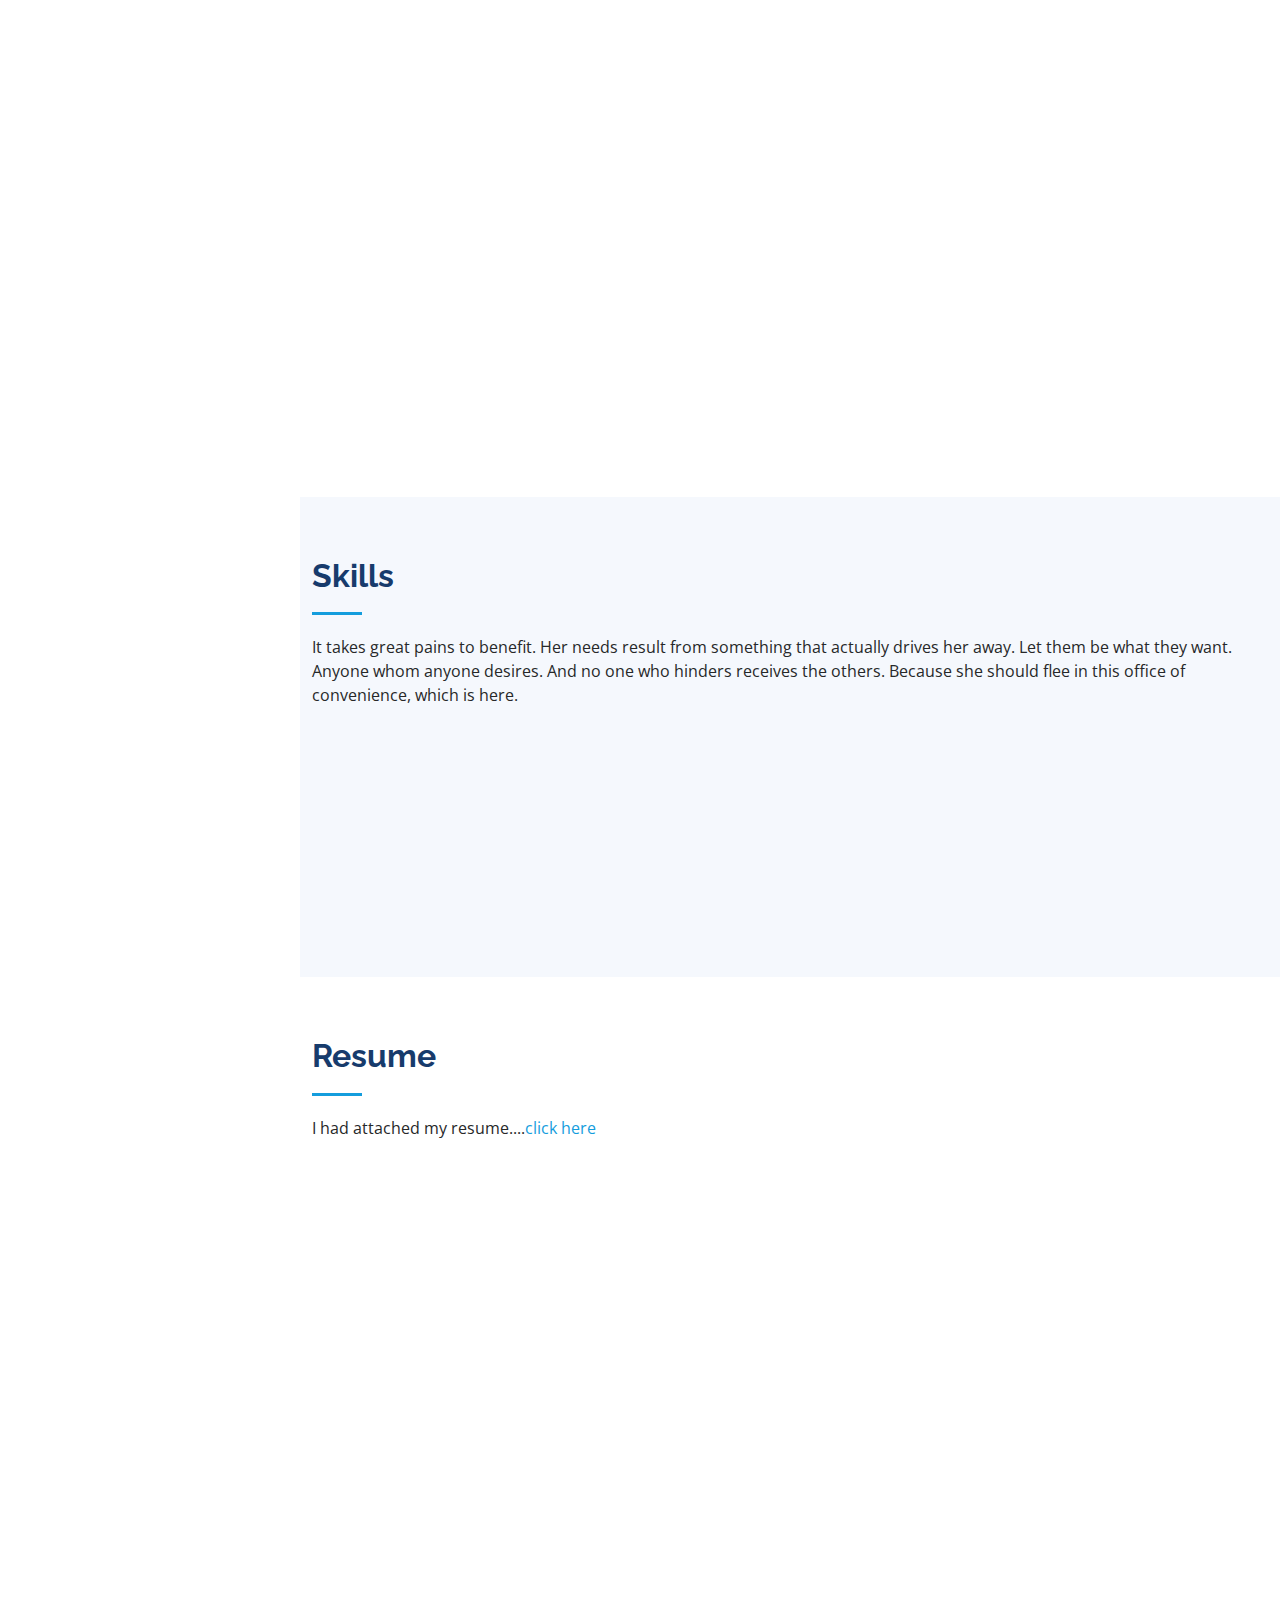
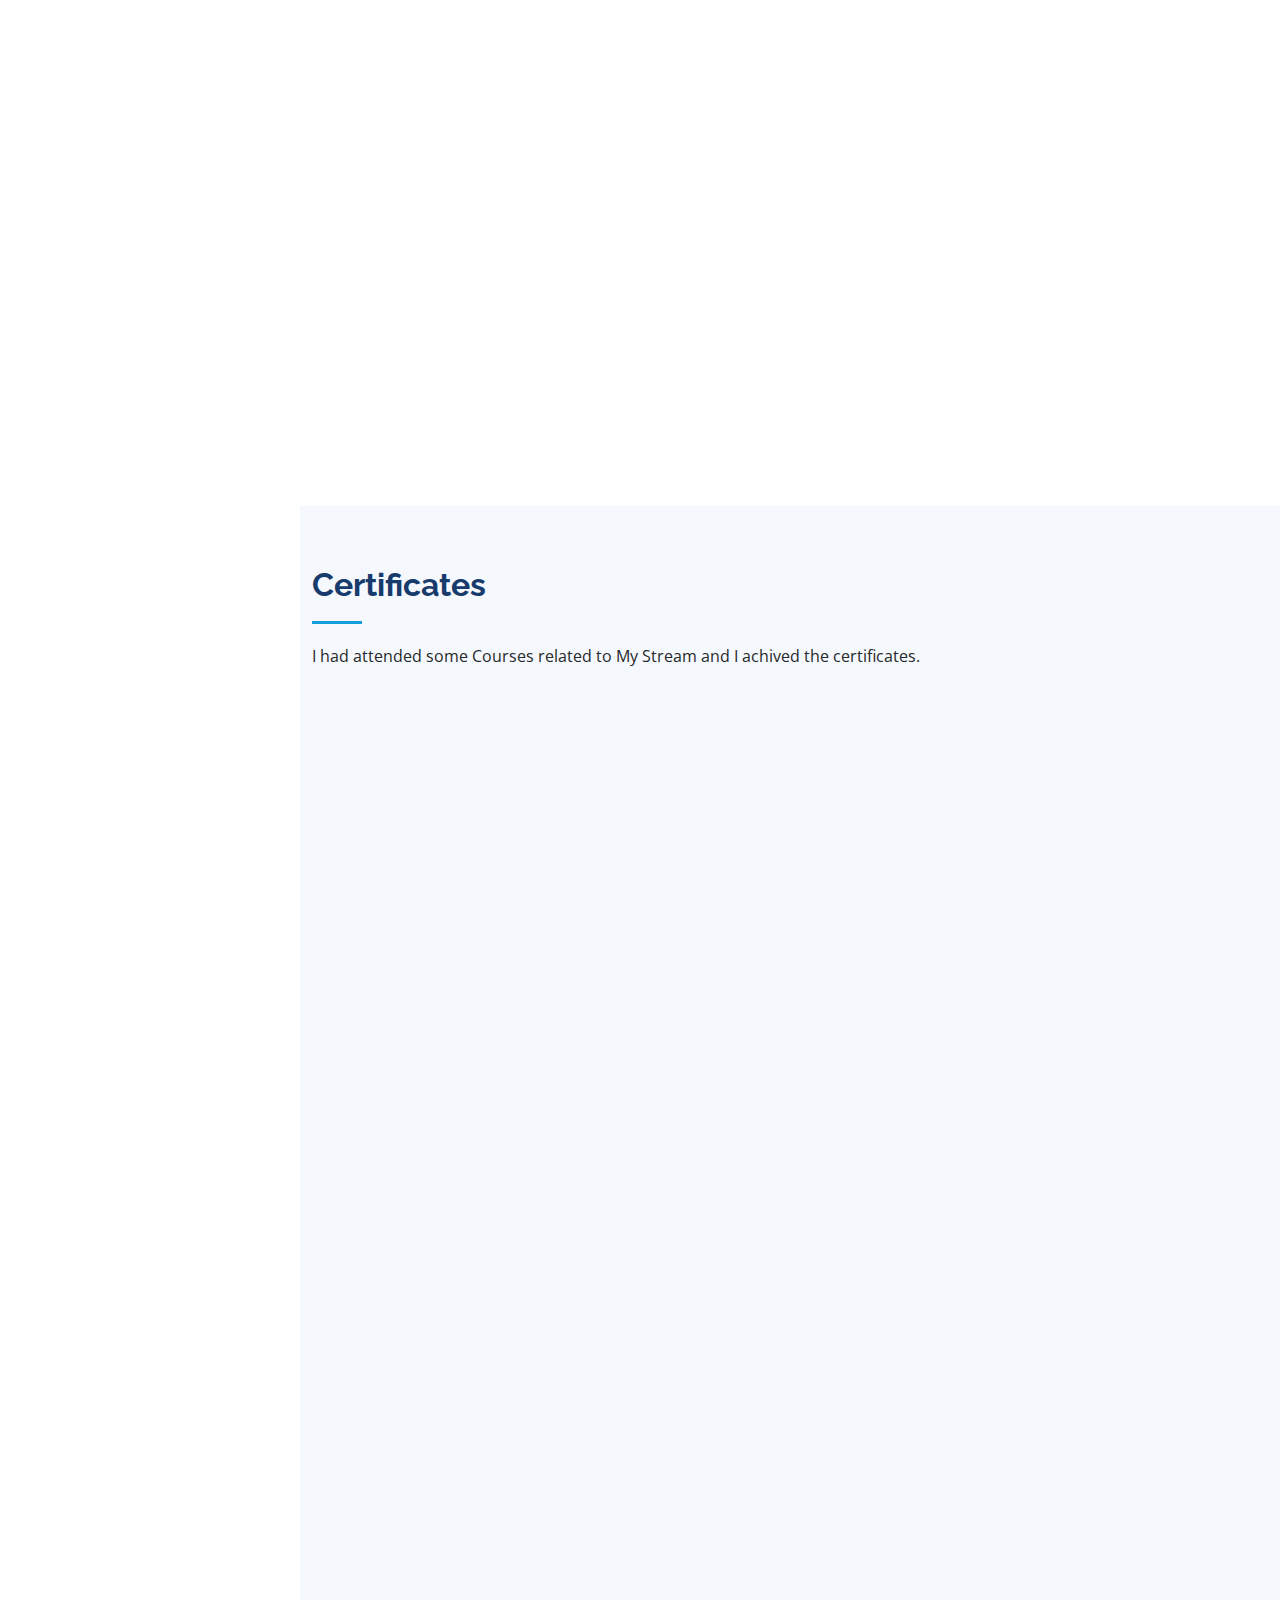
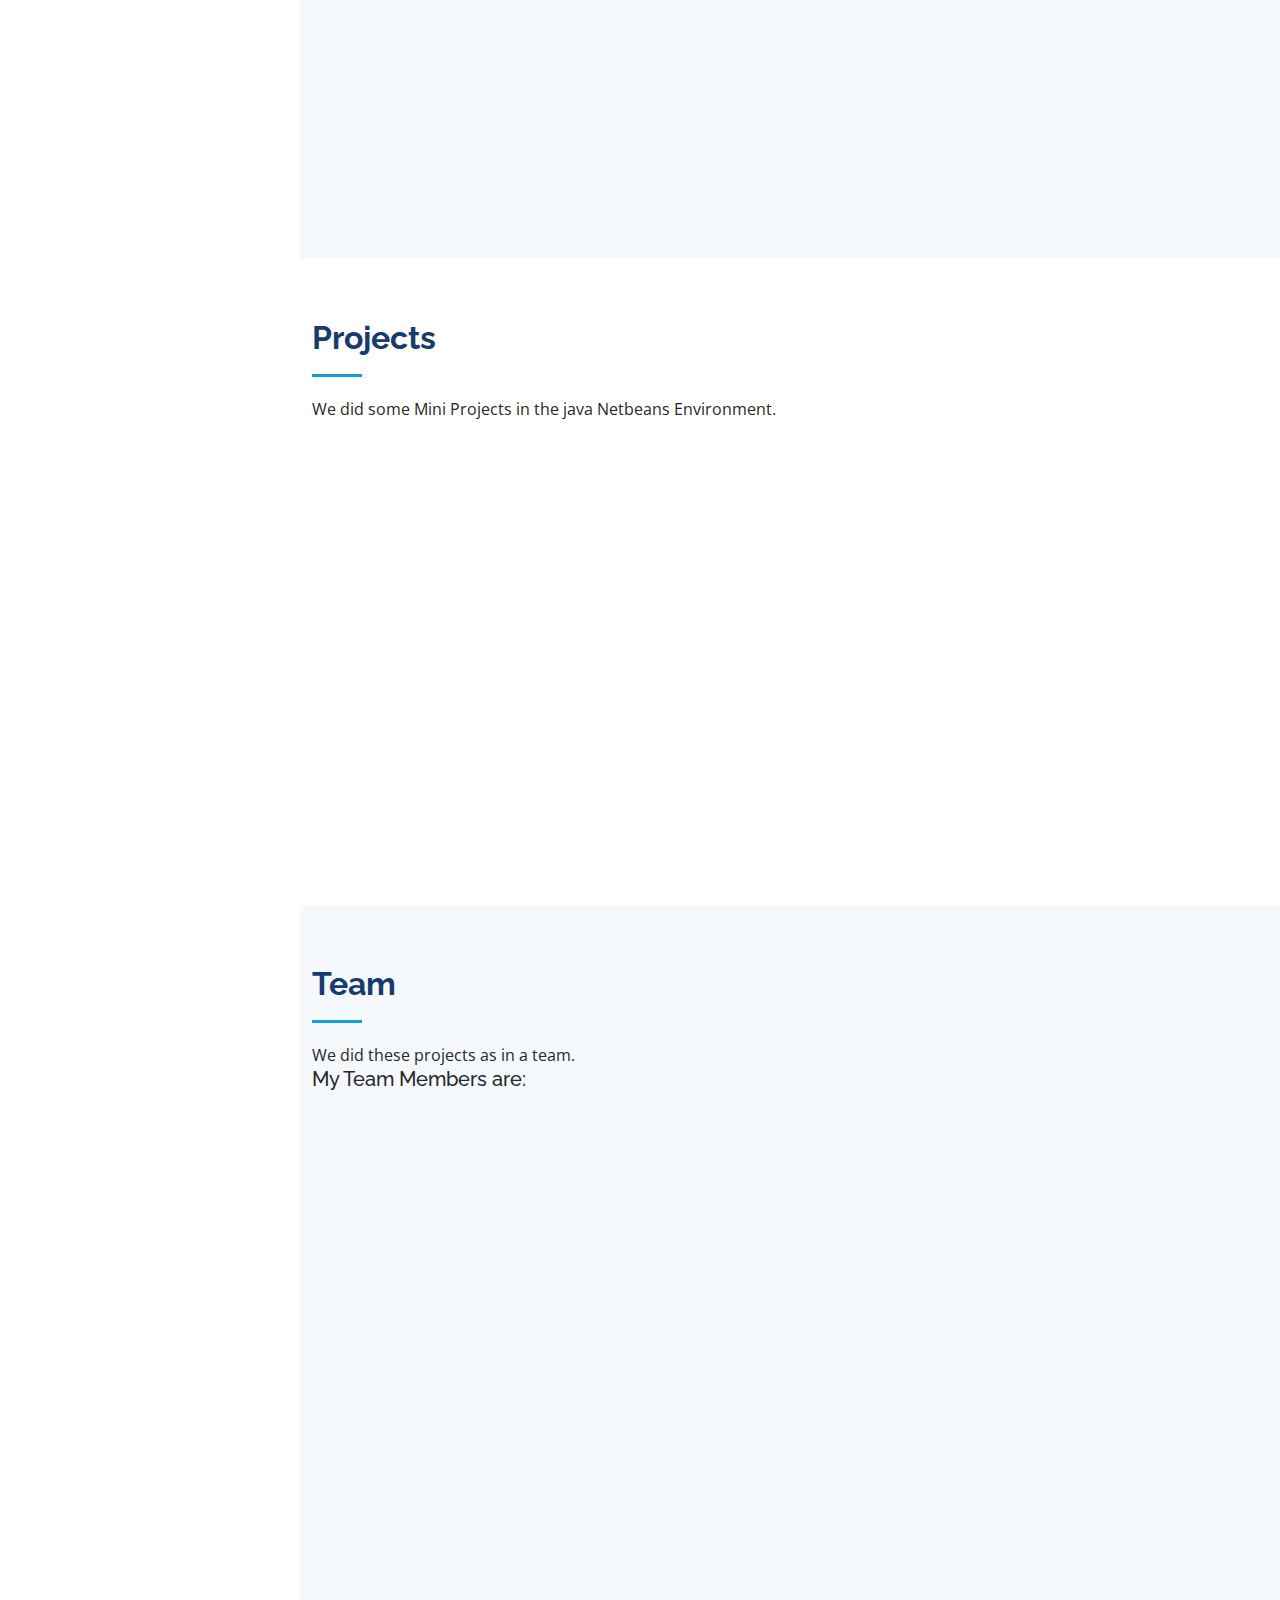
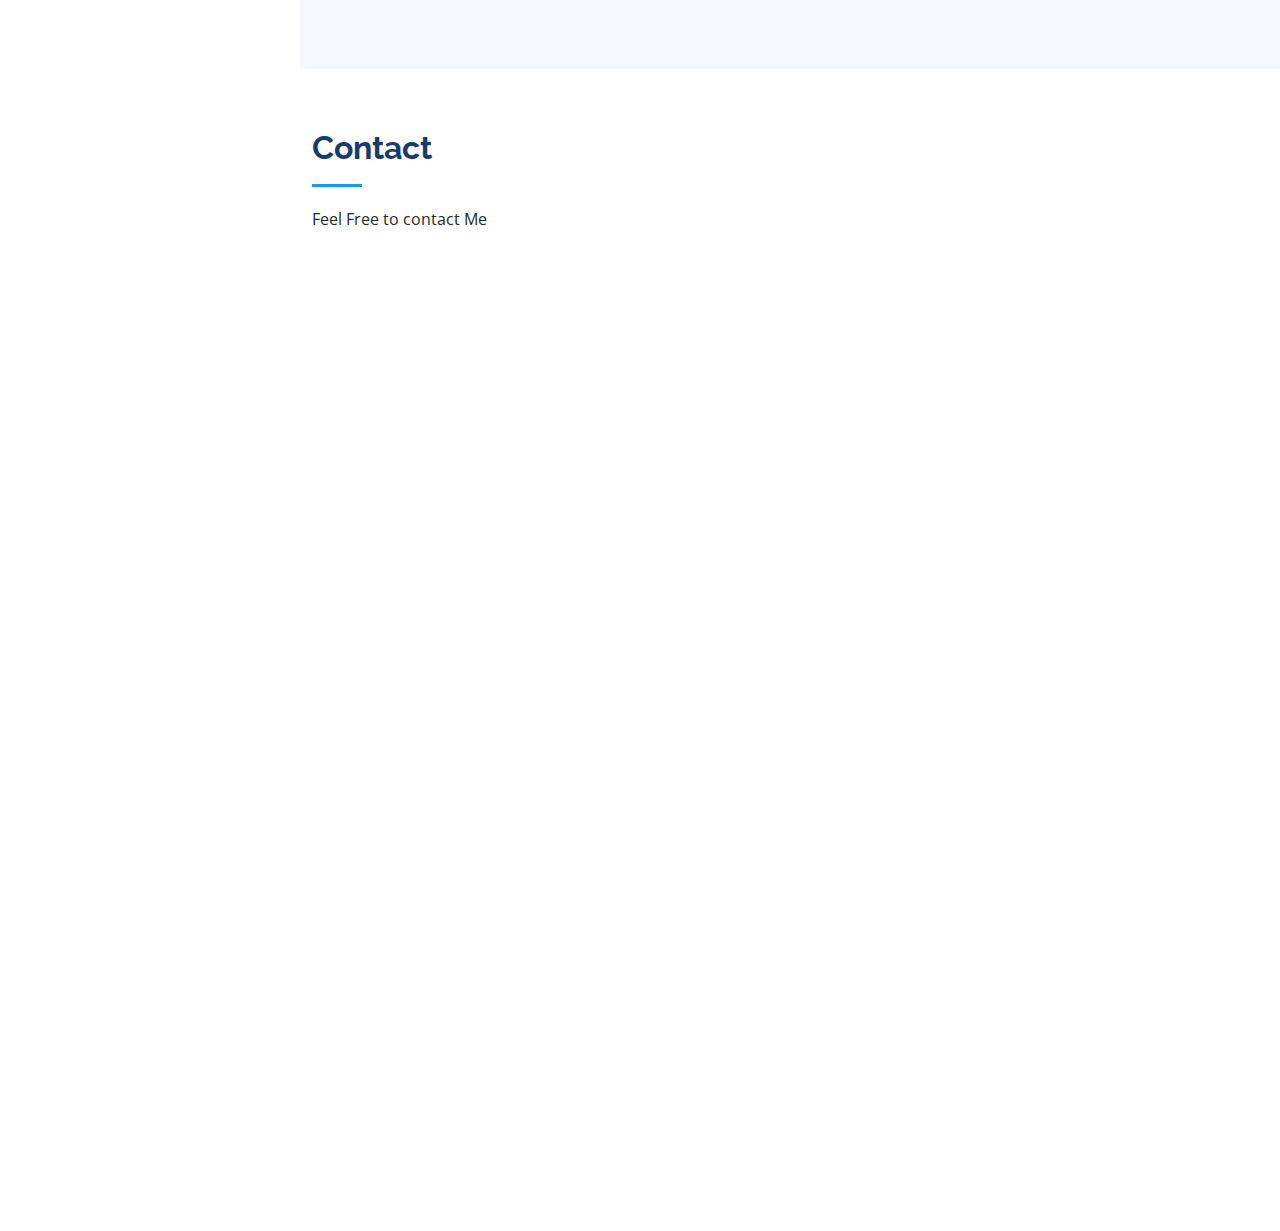
==== commit 3051ebdd: "Update index.html" ====
--- a/index.html
+++ b/index.html
@@ -239,7 +239,7 @@
 
         <div class="section-title">
           <h2>Resume</h2>
-		<p>I had attached my resume....<a href="img/sridevi_resume.pdf">click here</a>.</p>
+		<p>I had attached my resume....<a href="img/sridevi_resume.pdf">click here</a></p>
 		
         </div>
 
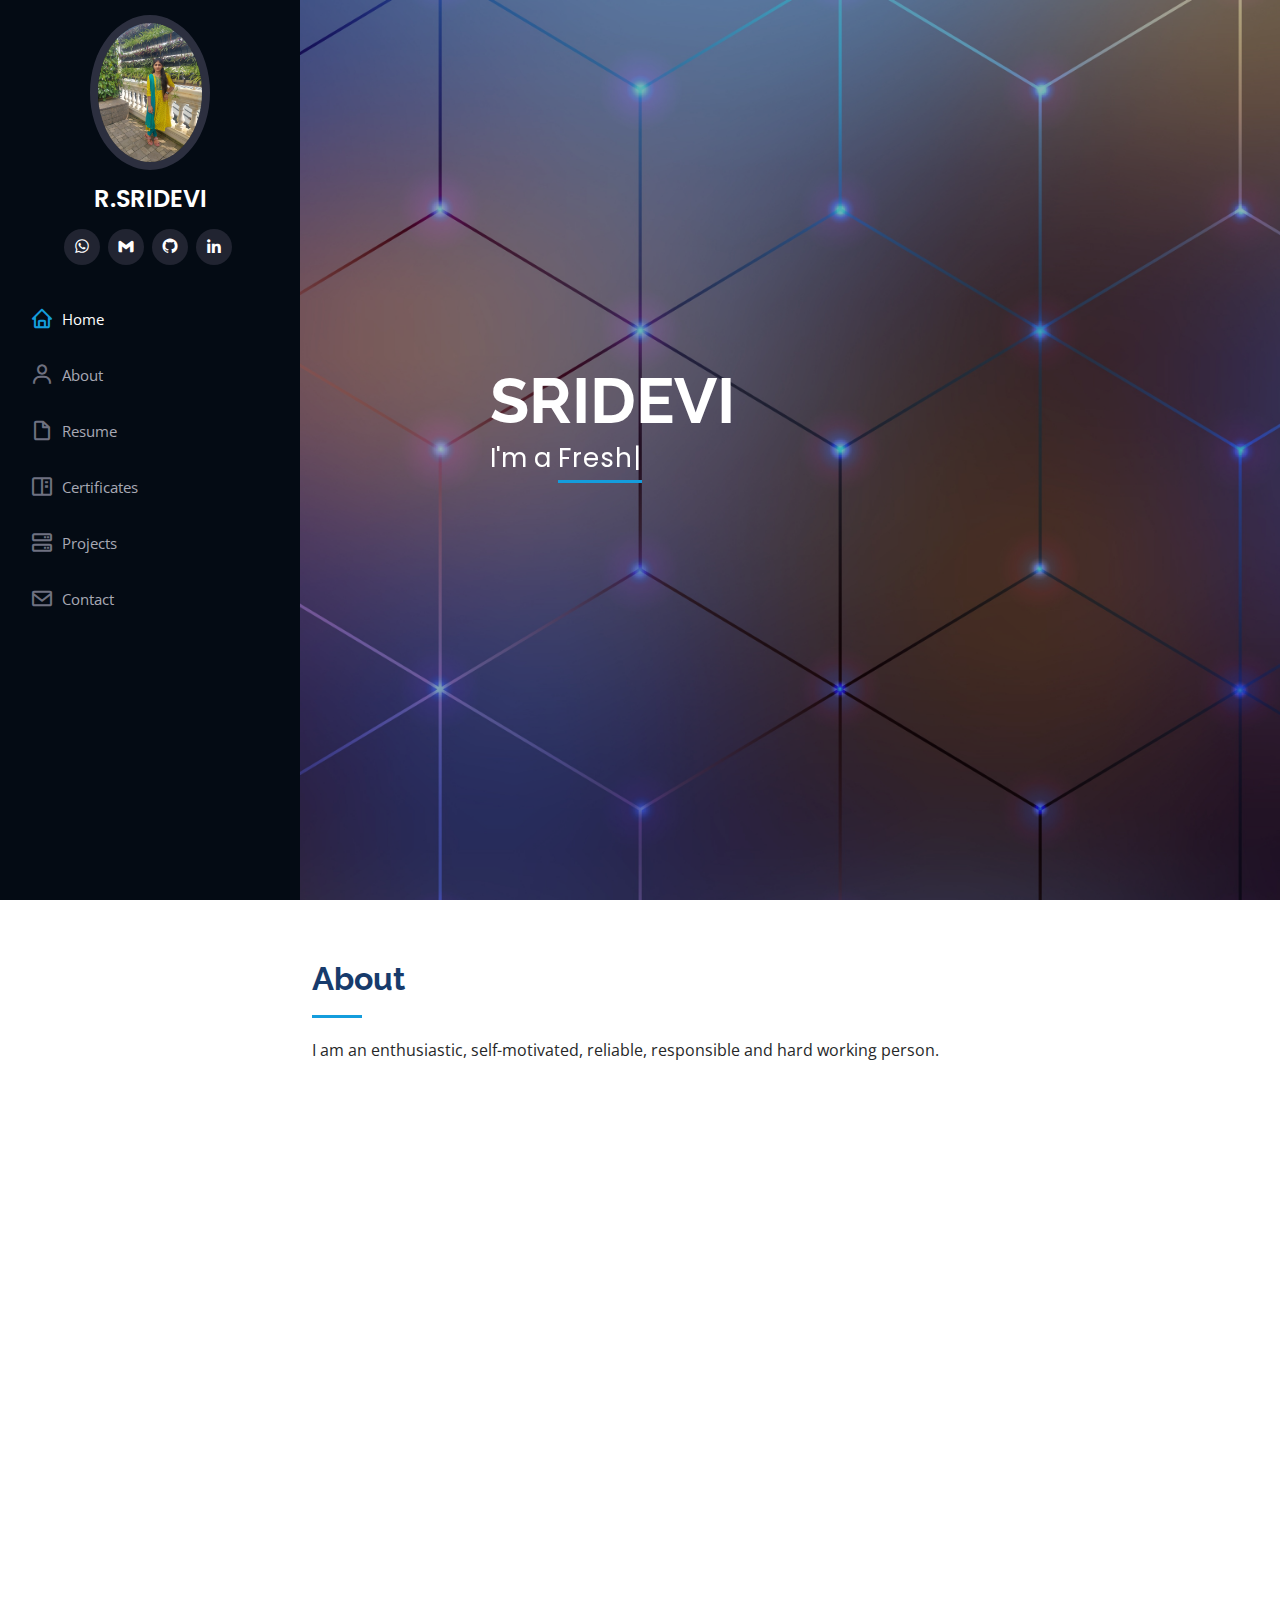
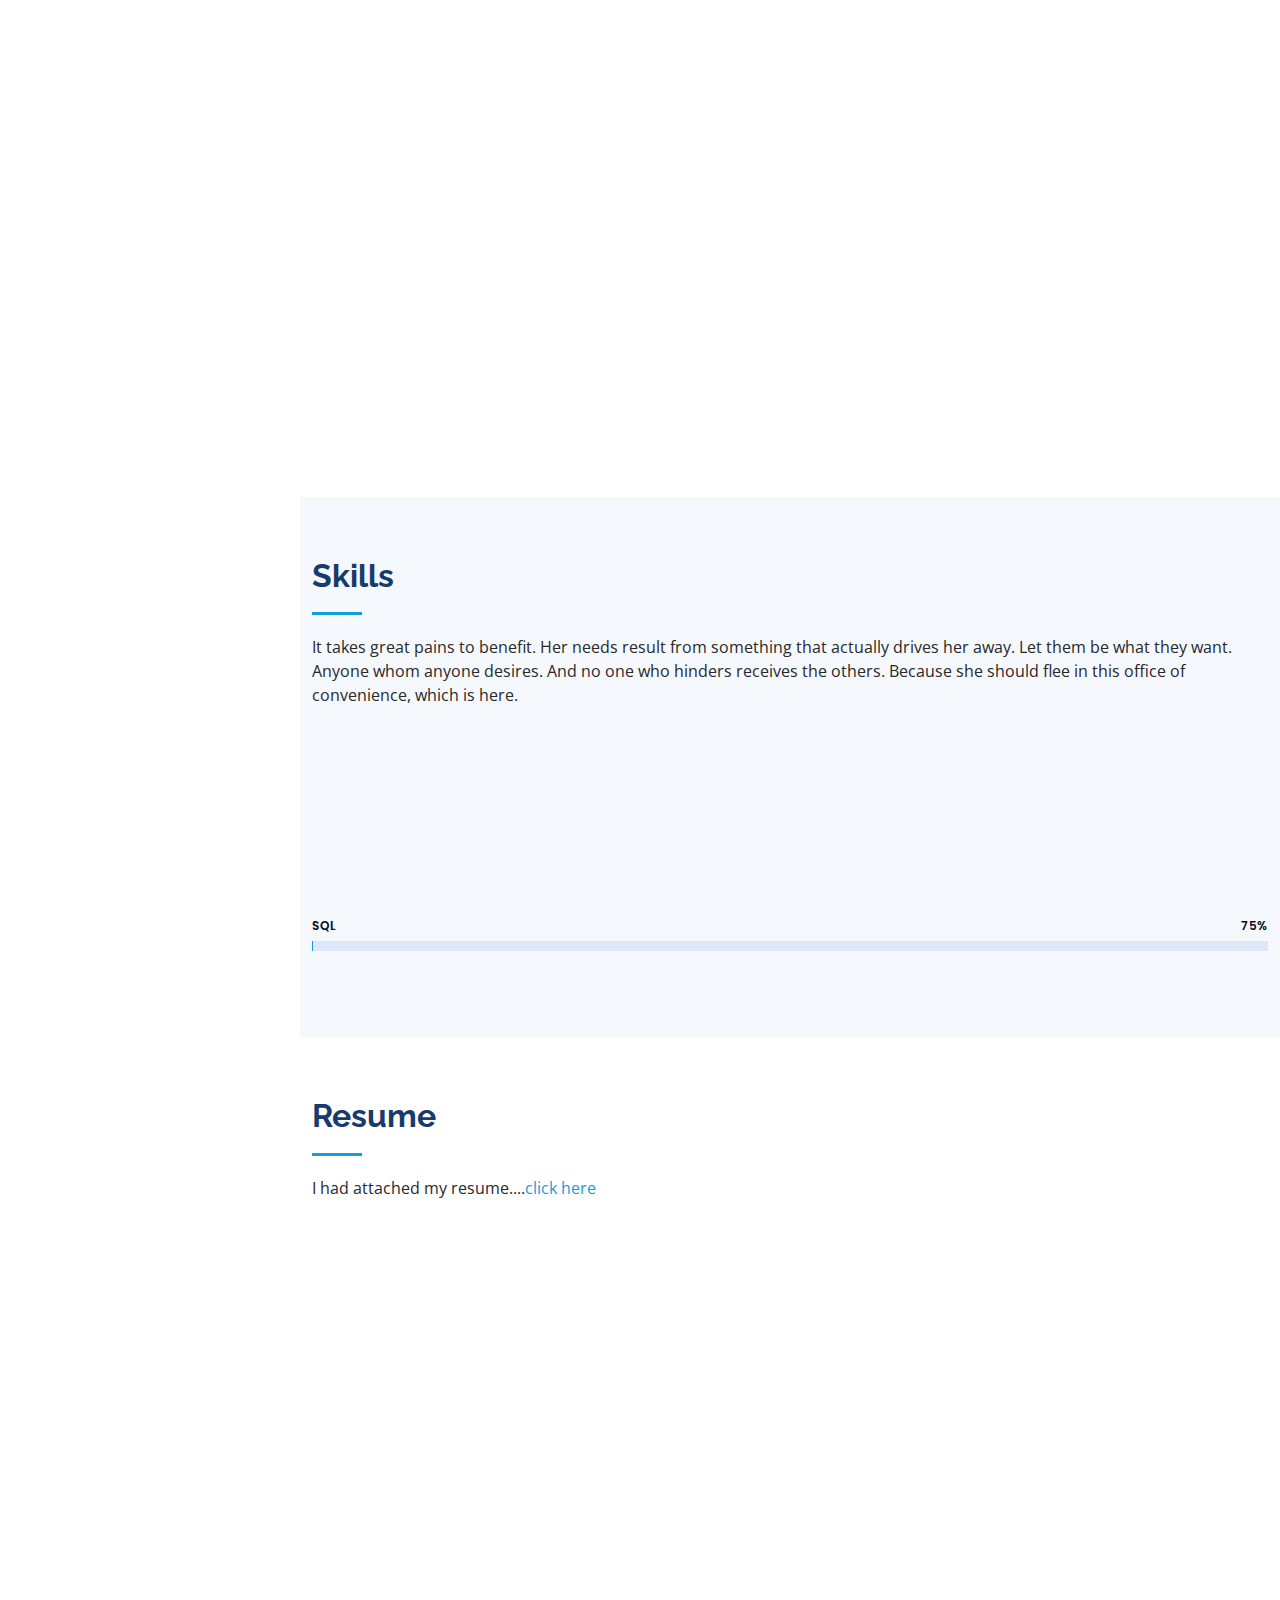
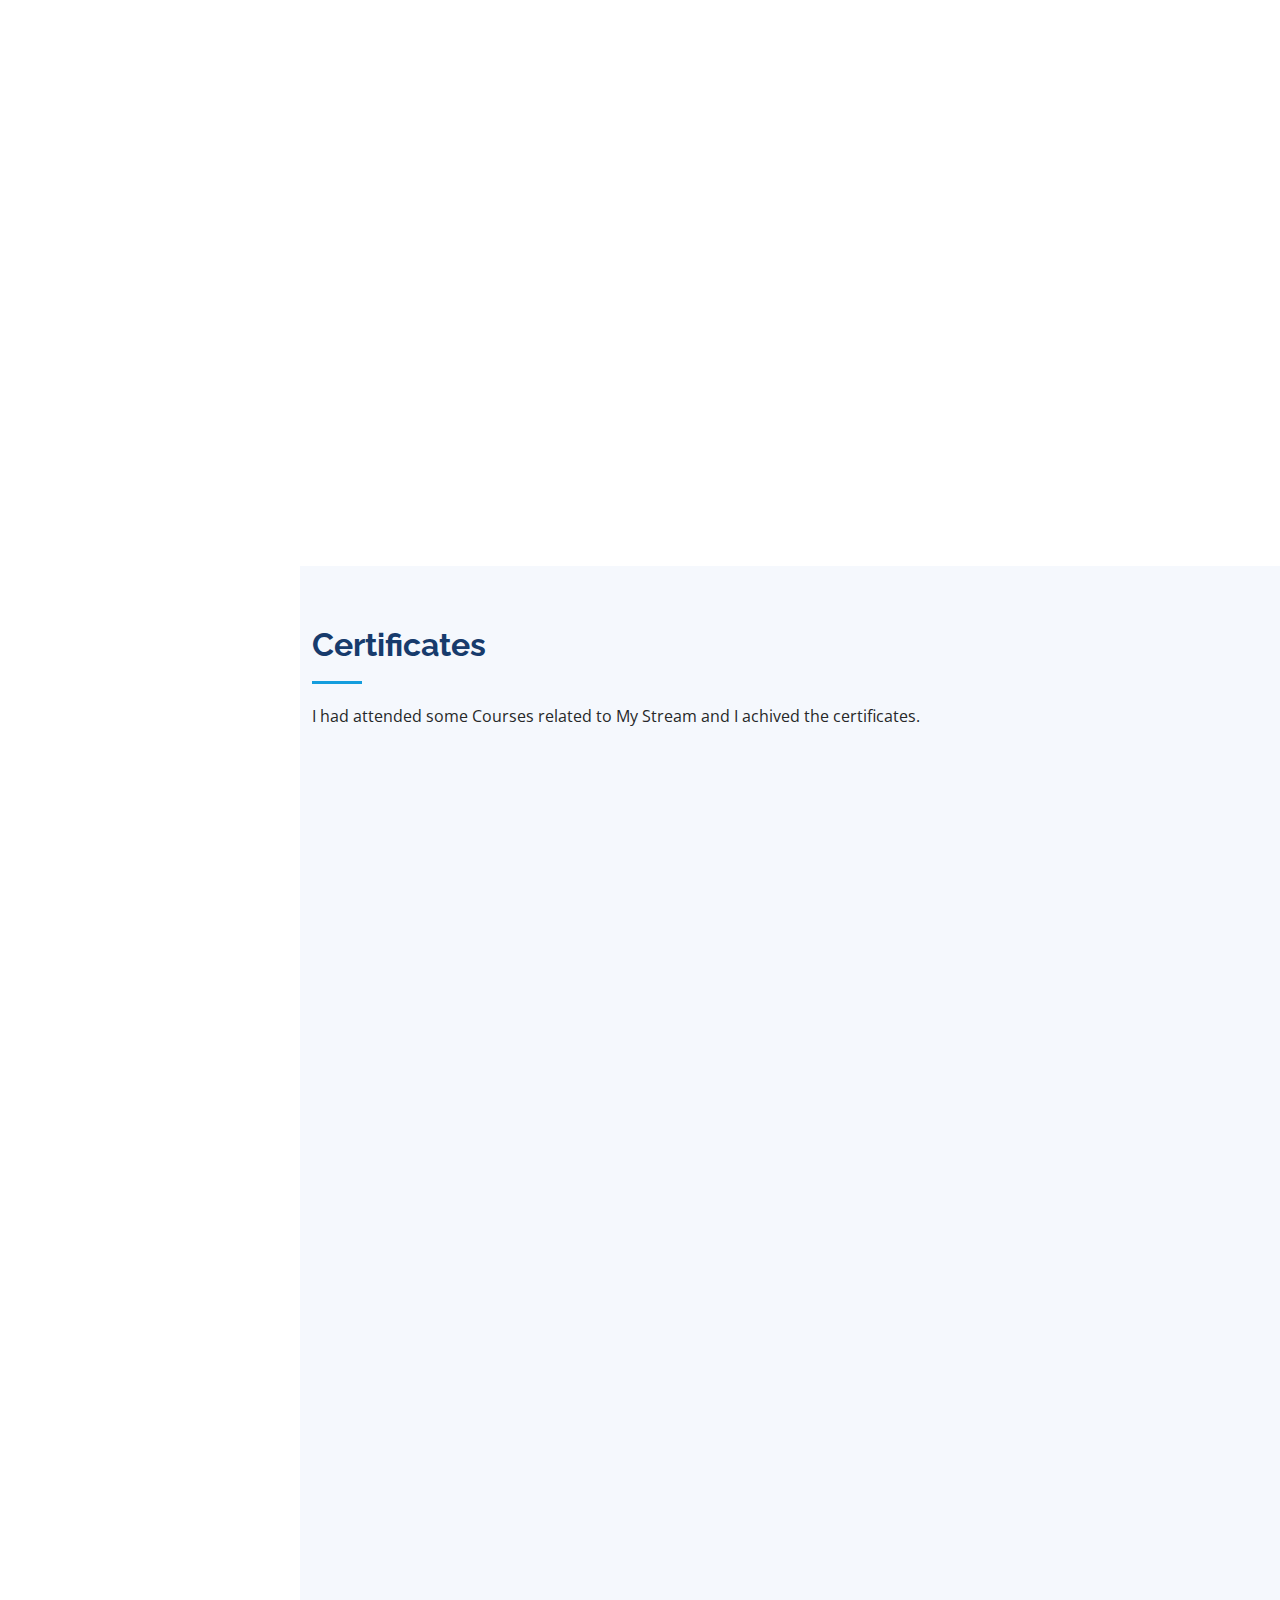
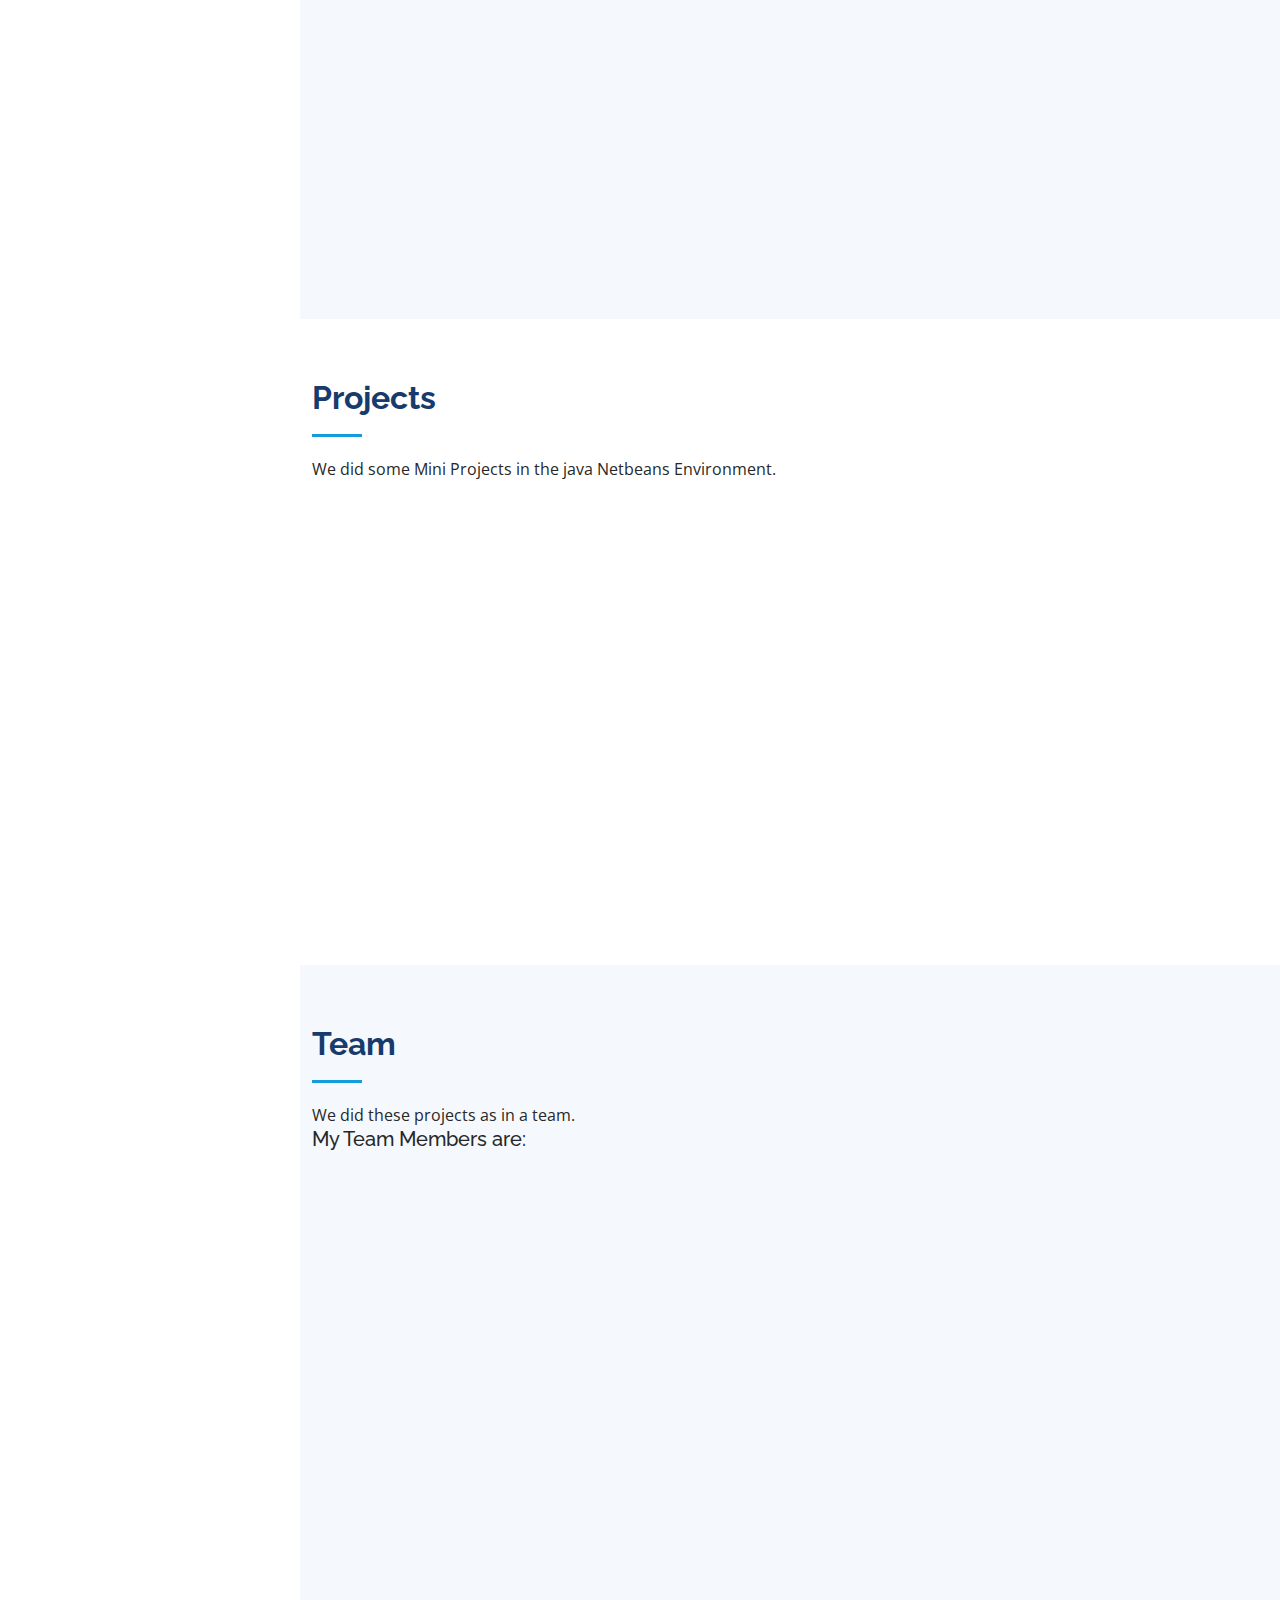
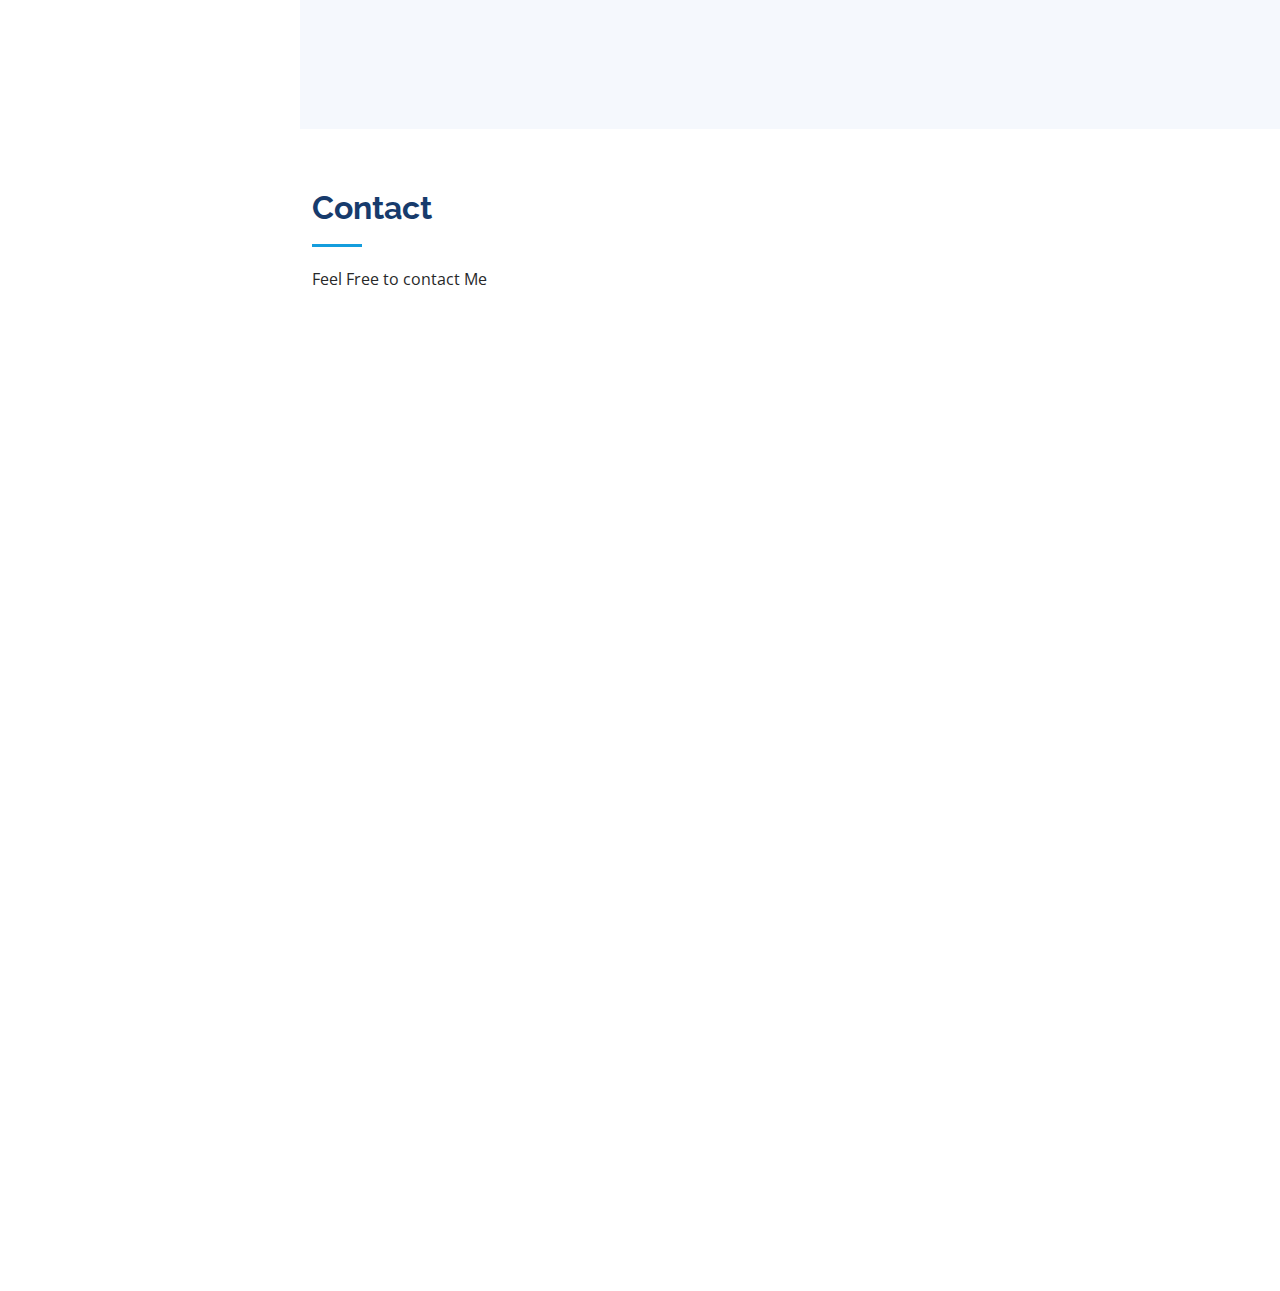
==== commit 37d59c0e: "Update index.html" ====
--- a/index.html
+++ b/index.html
@@ -181,21 +181,21 @@
           <div class="col-lg-6" data-aos="fade-up">
 
             <div class="progress">
-              <span class="skill">HTML <i class="val">85%</i></span>
+              <span class="skill">HTML <i class="val">75%</i></span>
               <div class="progress-bar-wrap">
                 <div class="progress-bar" role="progressbar" aria-valuenow="100" aria-valuemin="0" aria-valuemax="100"></div>
               </div>
             </div>
 
             <div class="progress">
-              <span class="skill">CSS <i class="val">80%</i></span>
+              <span class="skill">CSS <i class="val">70%</i></span>
               <div class="progress-bar-wrap">
                 <div class="progress-bar" role="progressbar" aria-valuenow="90" aria-valuemin="0" aria-valuemax="100"></div>
               </div>
             </div>
 
             <div class="progress">
-              <span class="skill">Java - OOPs <i class="val">75%</i></span>
+              <span class="skill">Java - OOPs <i class="val">70%</i></span>
               <div class="progress-bar-wrap">
                 <div class="progress-bar" role="progressbar" aria-valuenow="75" aria-valuemin="0" aria-valuemax="100"></div>
               </div>
@@ -203,24 +203,9 @@
 
           </div>
 
-          <div class="col-lg-6" data-aos="fade-up" data-aos-delay="100">
 
             <div class="progress">
-              <span class="skill">c <i class="val">75%</i></span>
-              <div class="progress-bar-wrap">
-                <div class="progress-bar" role="progressbar" aria-valuenow="80" aria-valuemin="0" aria-valuemax="100"></div>
-              </div>
-            </div>
-
-            <div class="progress">
-              <span class="skill">python <i class="val">80%</i></span>
-              <div class="progress-bar-wrap">
-                <div class="progress-bar" role="progressbar" aria-valuenow="90" aria-valuemin="0" aria-valuemax="100"></div>
-              </div>
-            </div>
-
-            <div class="progress">
-              <span class="skill">SQL <i class="val">80%</i></span>
+              <span class="skill">SQL <i class="val">75%</i></span>
               <div class="progress-bar-wrap">
                 <div class="progress-bar" role="progressbar" aria-valuenow="55" aria-valuemin="0" aria-valuemax="100"></div>
               </div>
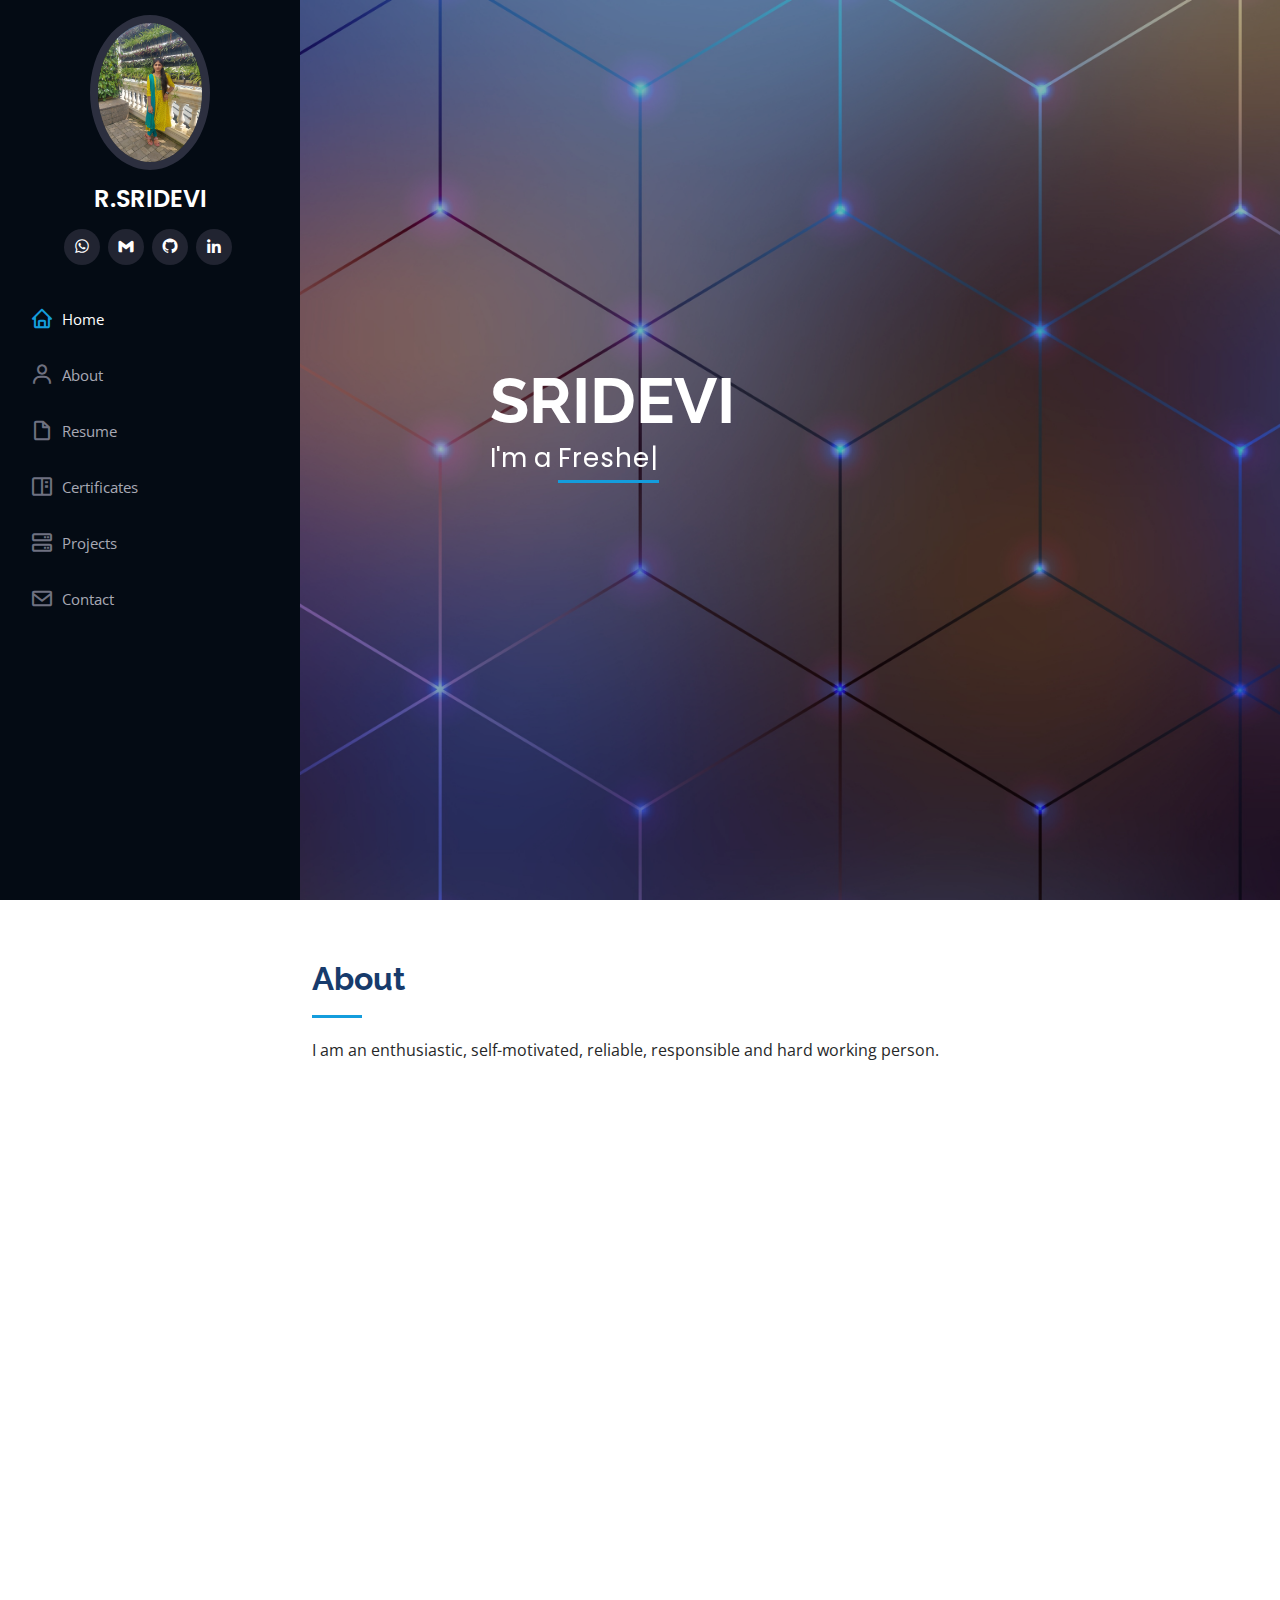
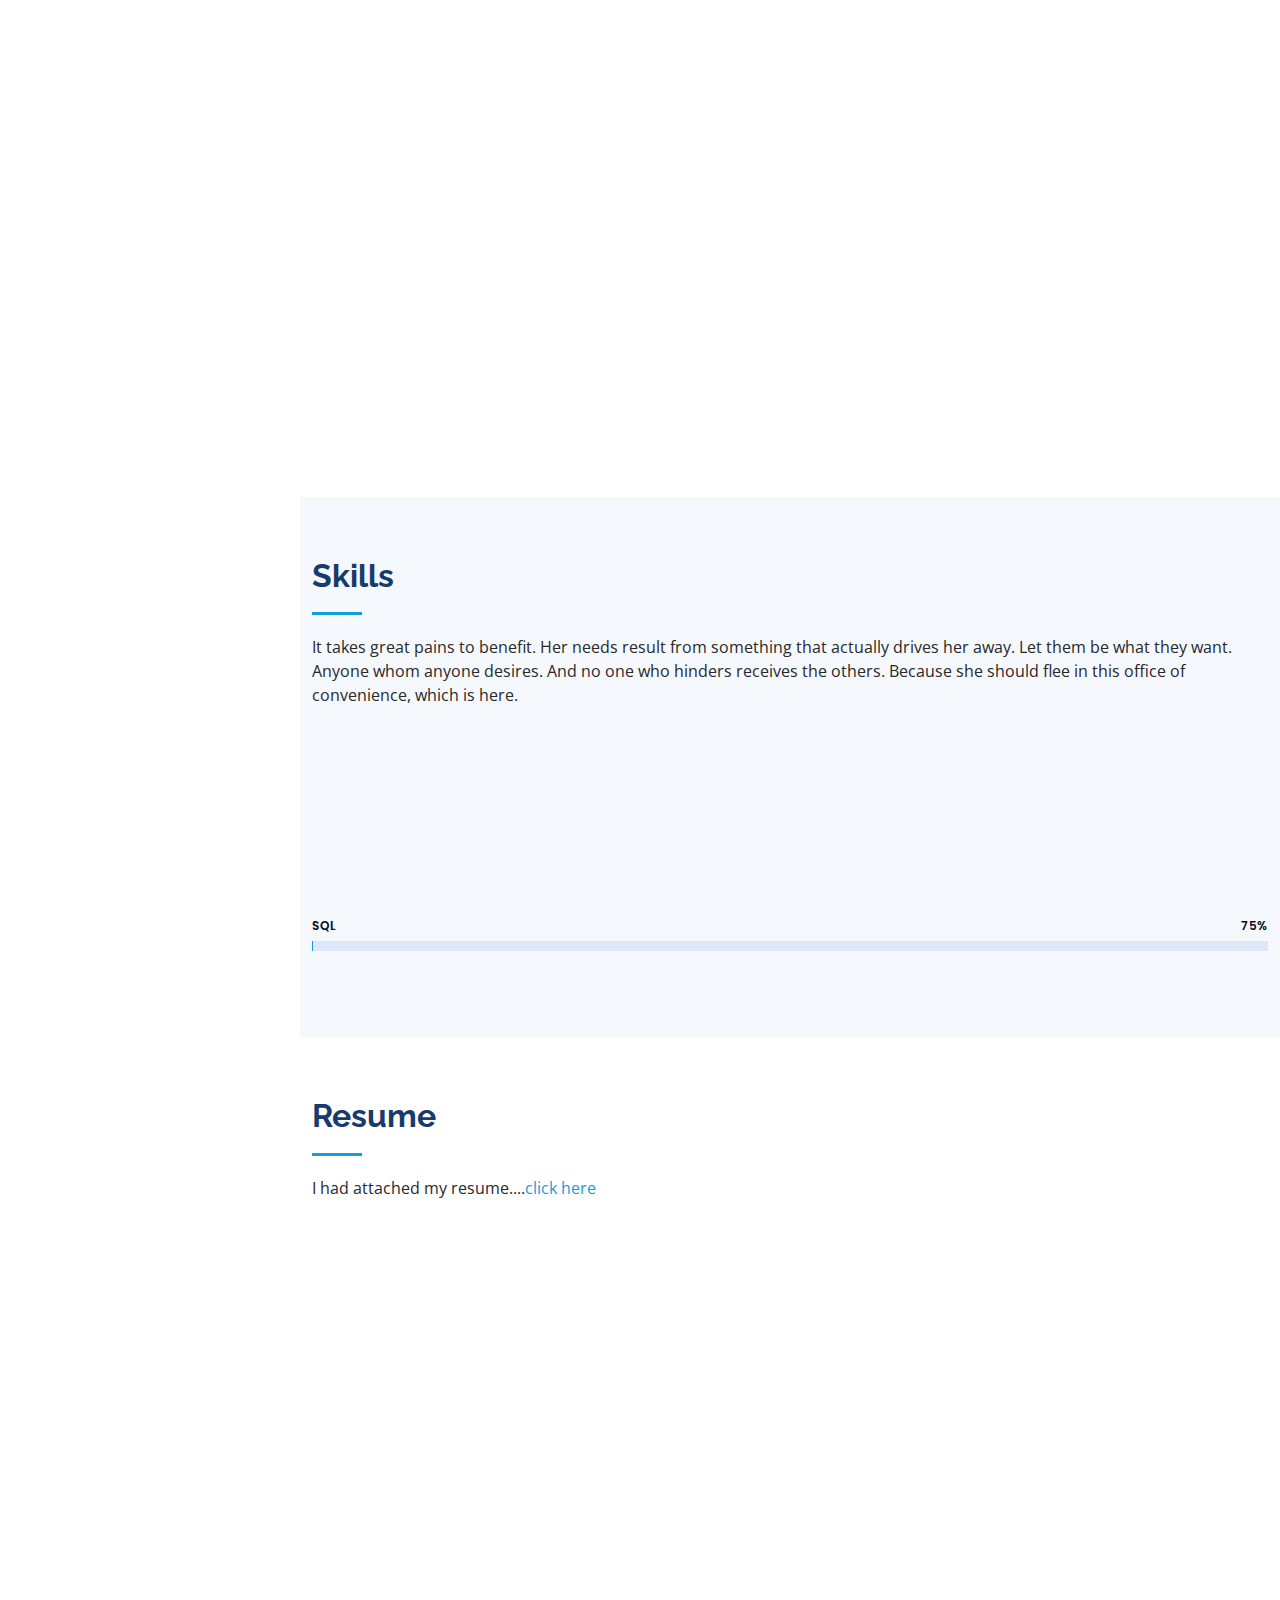
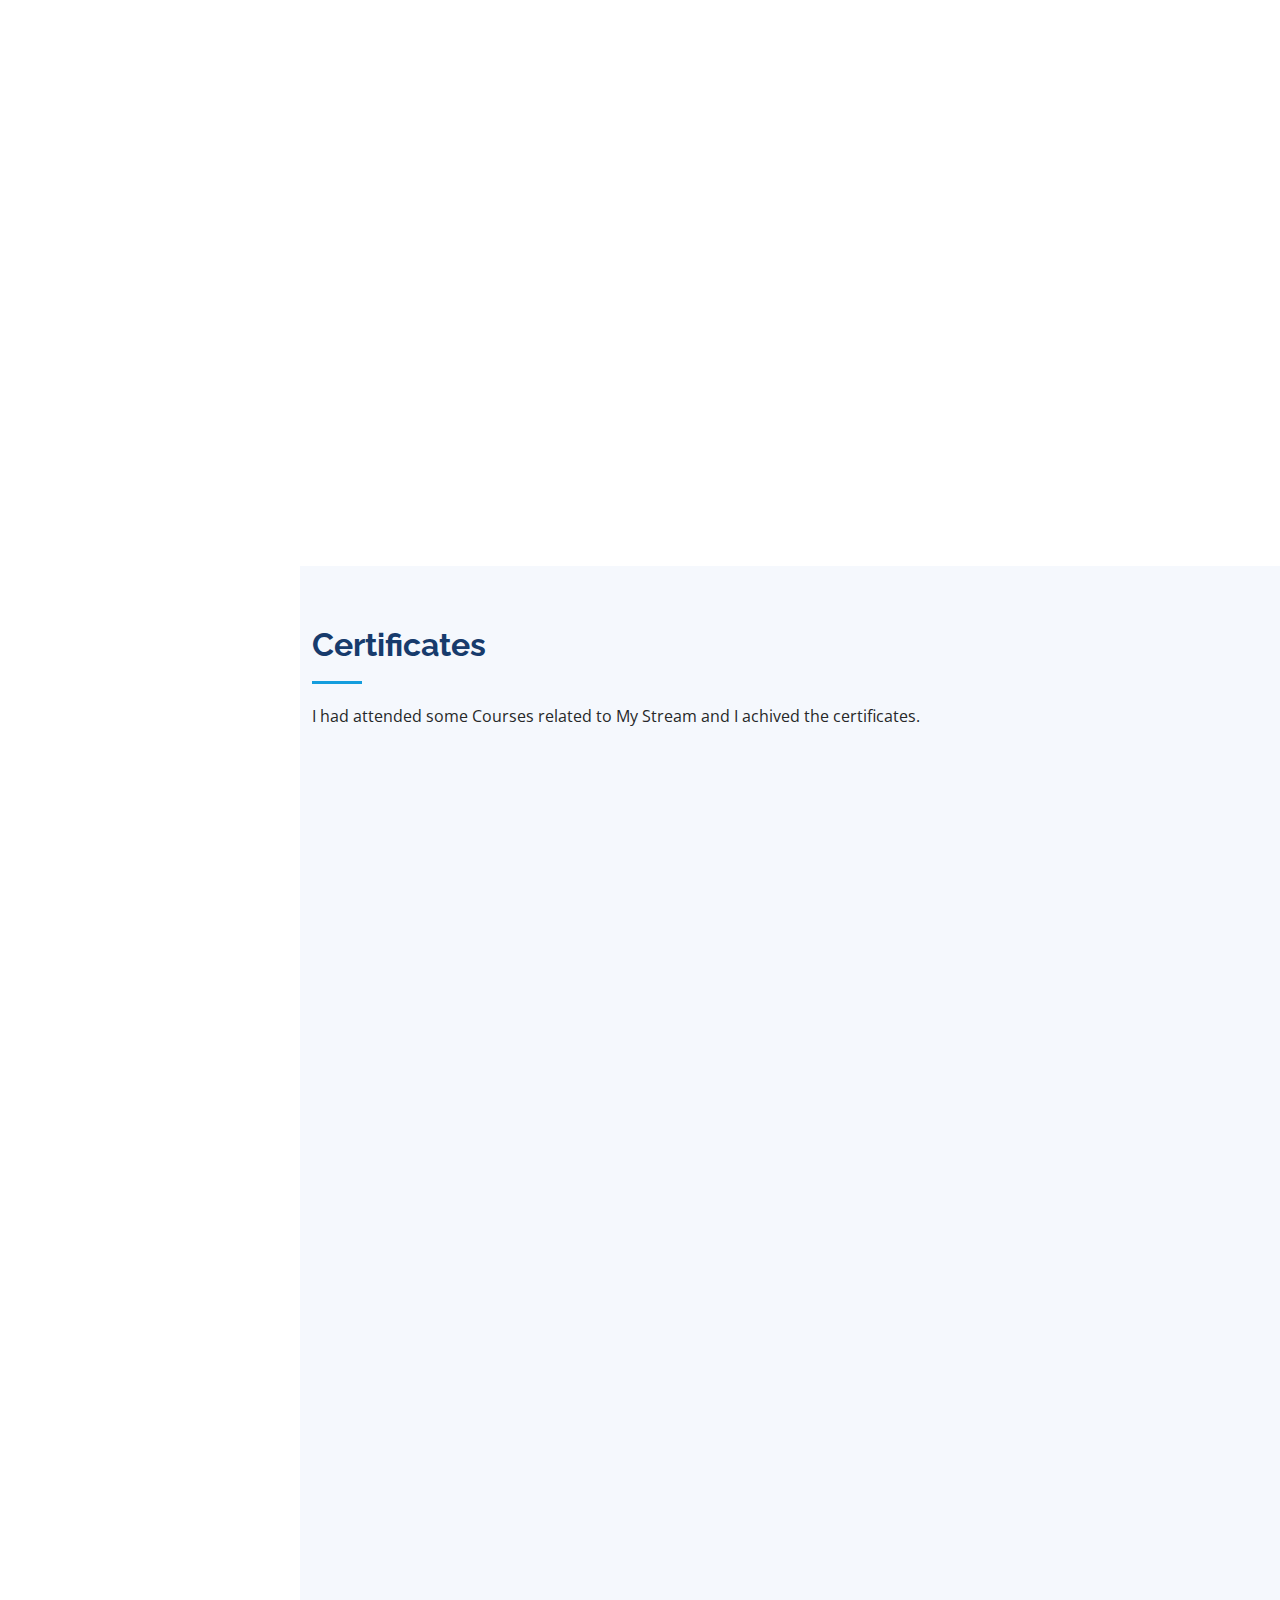
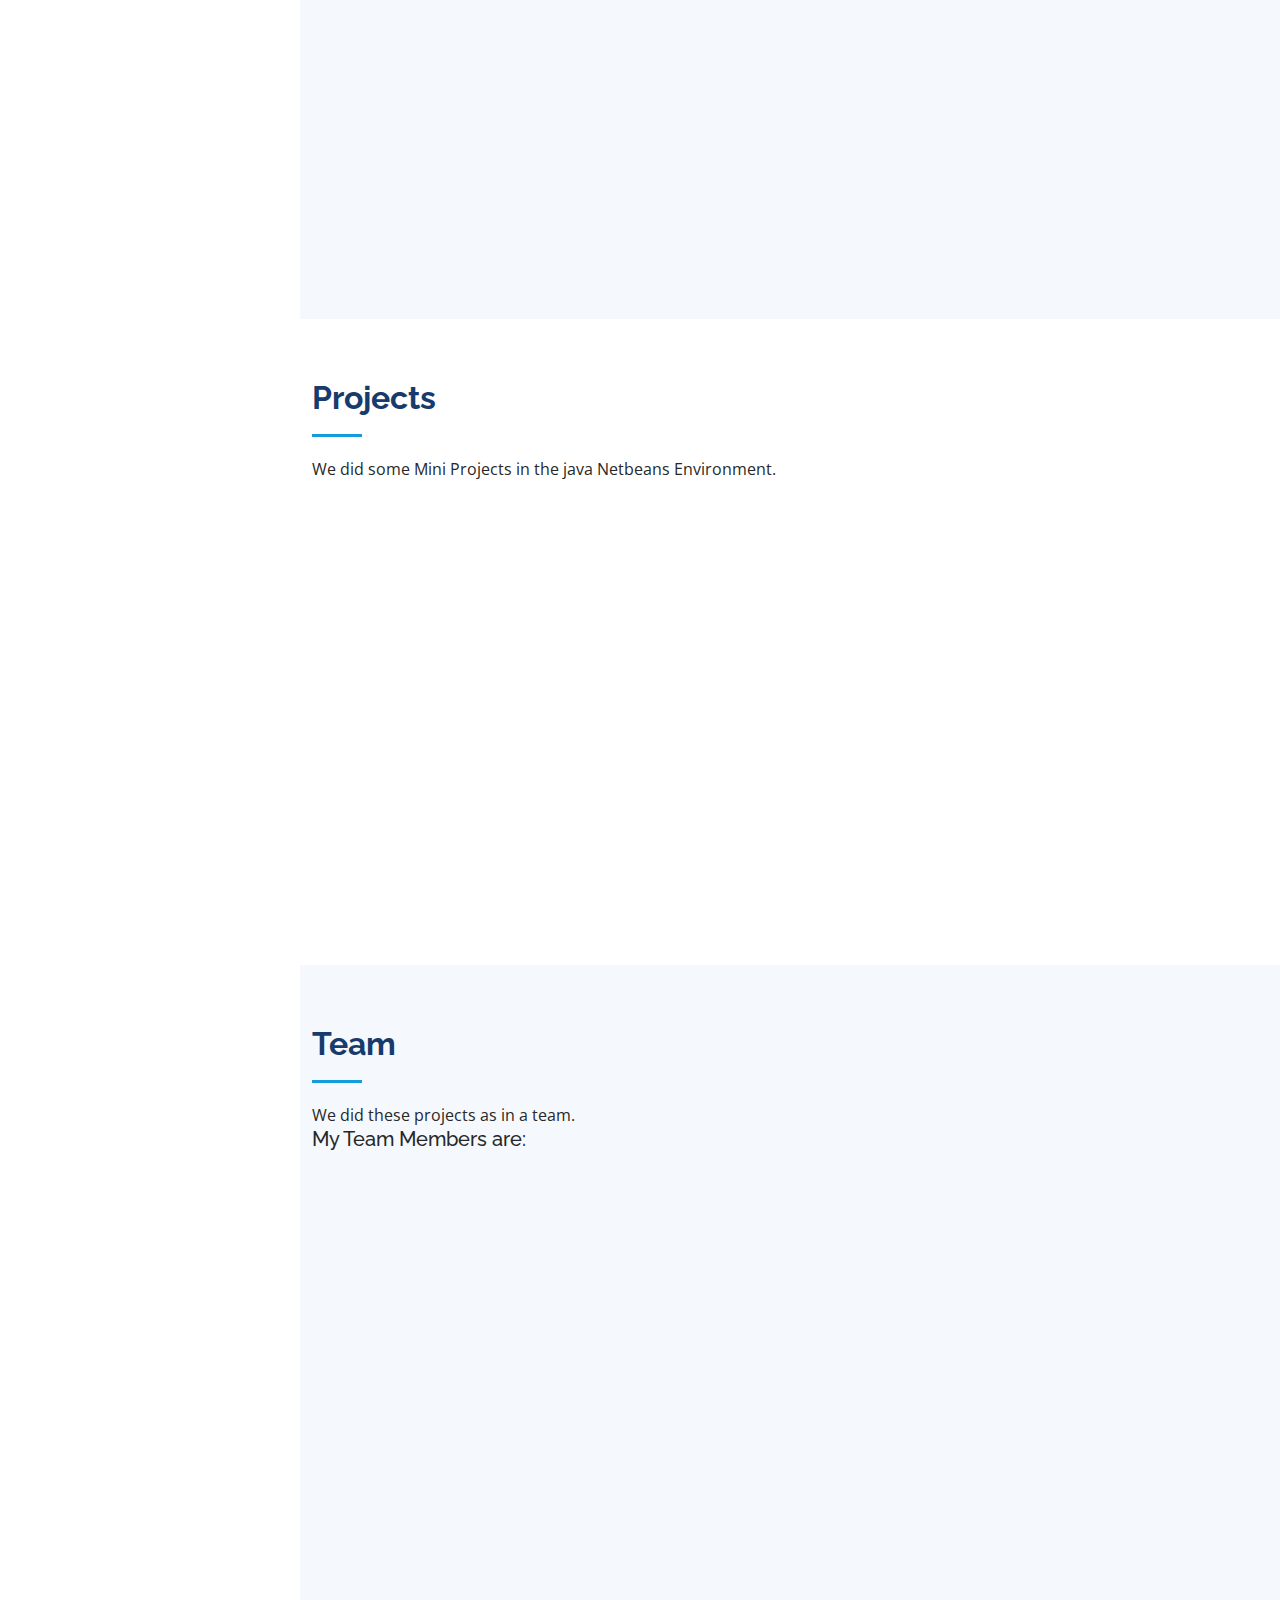
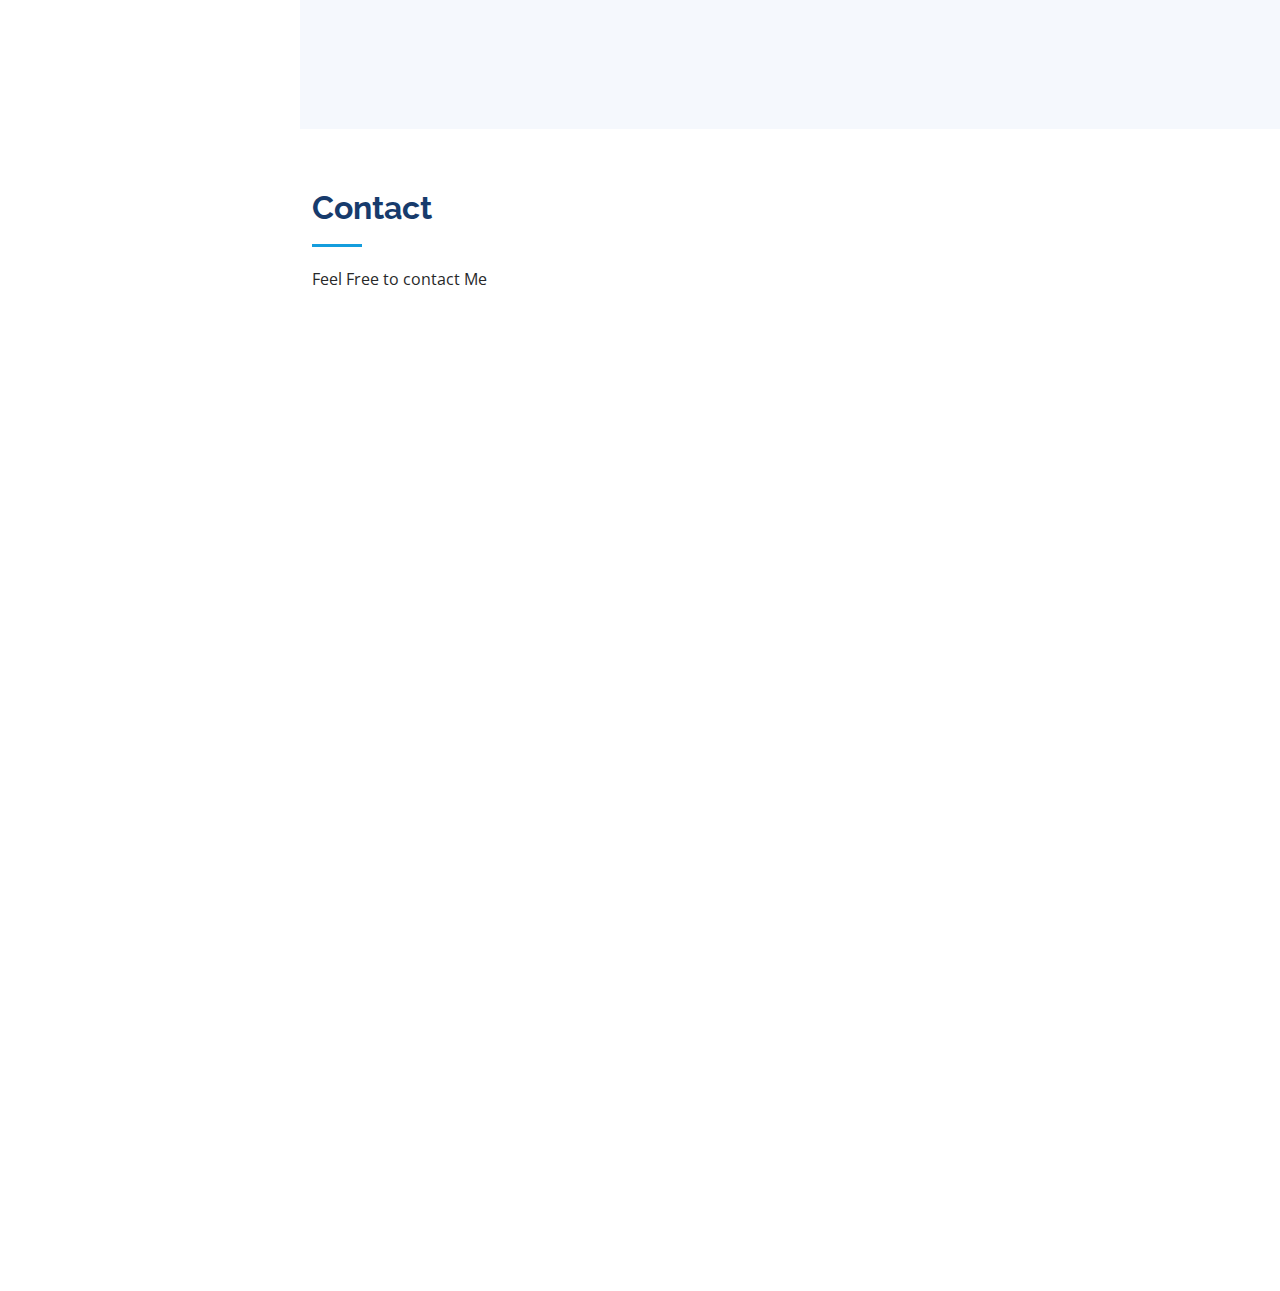
==== commit c548f378: "Update index.html" ====
--- a/index.html
+++ b/index.html
@@ -149,7 +149,7 @@
           <div class="col-lg-3 col-md-6 d-md-flex align-items-md-stretch" data-aos="fade-up" data-aos-delay="300">
             <div class="count-box">
               <i class="bi bi-laptop"></i>
-              <span data-purecounter-start="0" data-purecounter-end="2" data-purecounter-duration="1" class="purecounter"></span>
+              <span data-purecounter-start="0" data-purecounter-end="3" data-purecounter-duration="1" class="purecounter"></span>
               <p><strong>Internship</strong> I had attended two insternship in the Startup companies. </p>
             </div>
           </div>
@@ -224,7 +224,7 @@
 
         <div class="section-title">
           <h2>Resume</h2>
-		<p>I had attached my resume....<a href="img/sridevi_resume.pdf">click here</a></p>
+		<p>I had attached my resume....<a href="img/sri_res.pdf">click here</a></p>
 		
         </div>
 
@@ -246,7 +246,7 @@
               <h4> Bachelor of Technology; Information Technology</h4>
               <h5>2020 - 2024</h5>
               <p><em>Kamaraj College of Engineering and Technology,Near Virudhunagar,Madurai.</em></p>
-              <p>CGPA:9.01</p>
+              <p>CGPA:9.04</p>
             </div>
           
    	  <div class="resume-item">
